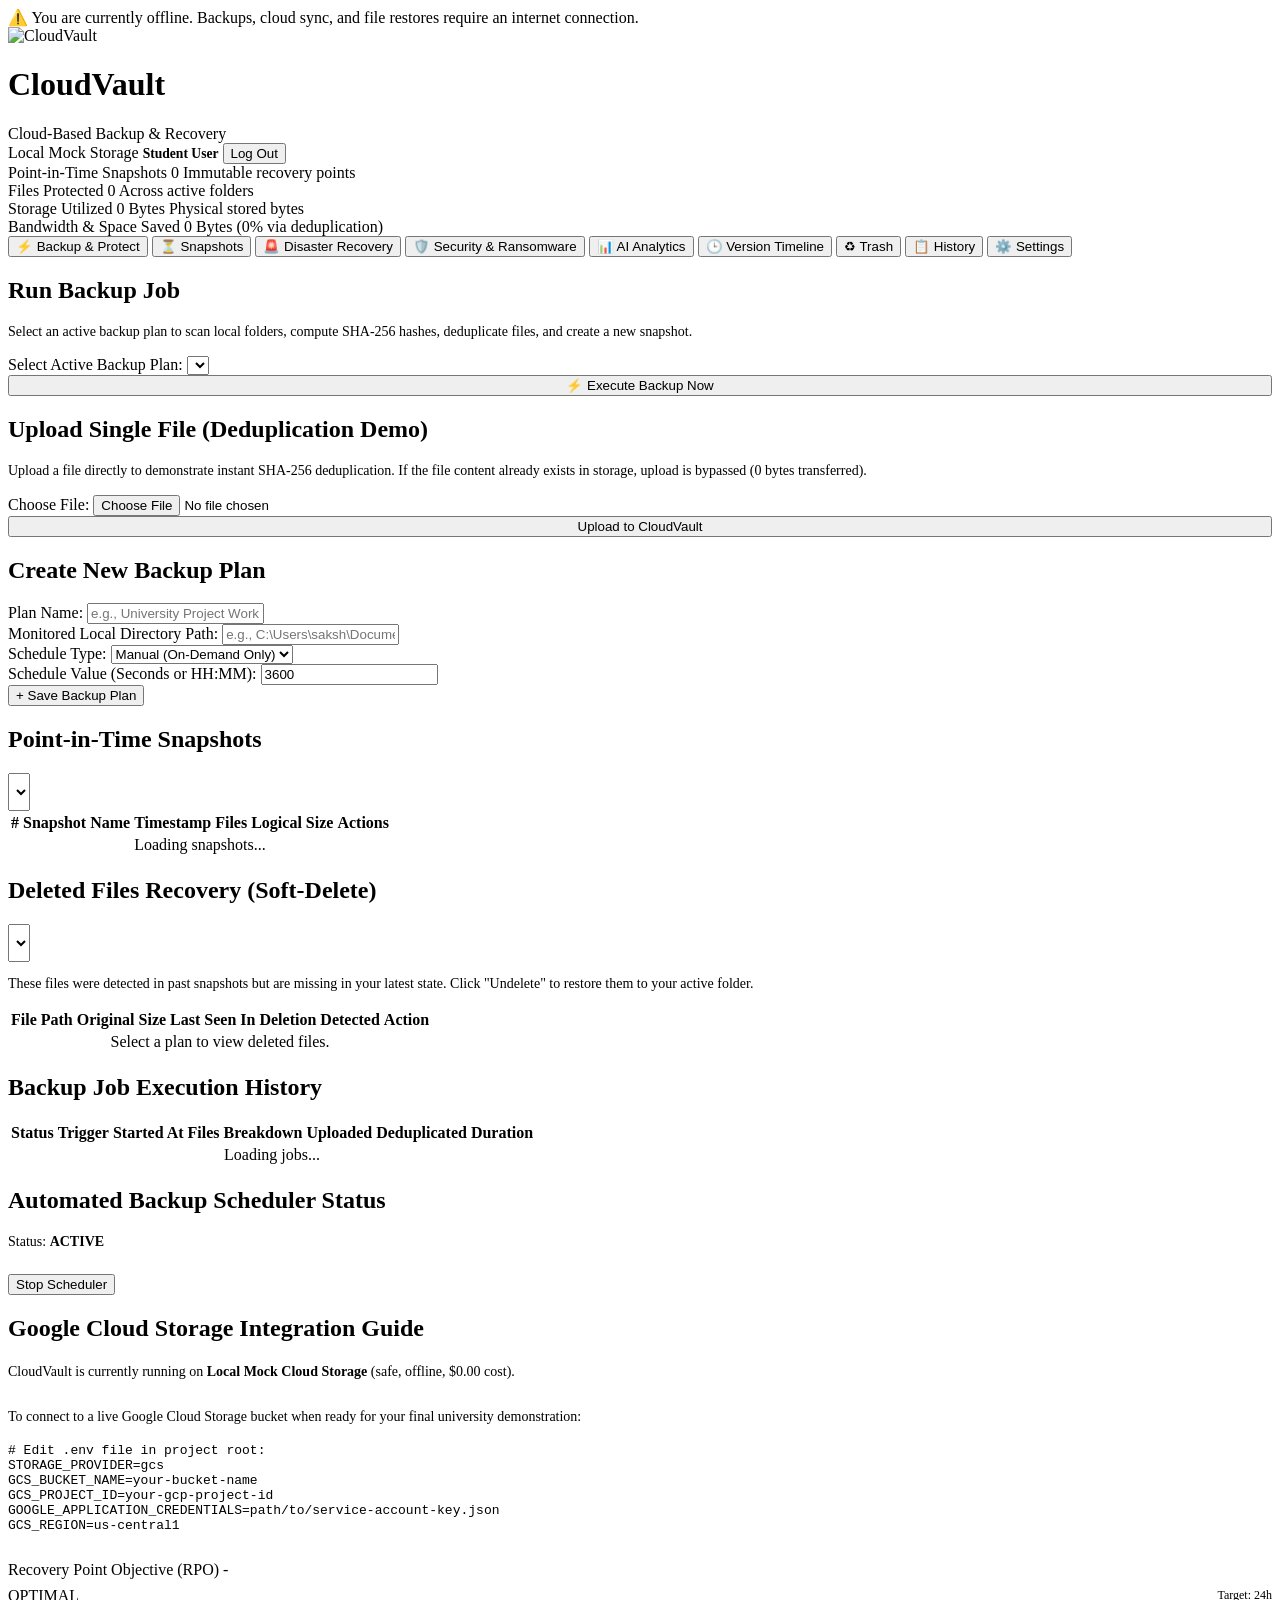
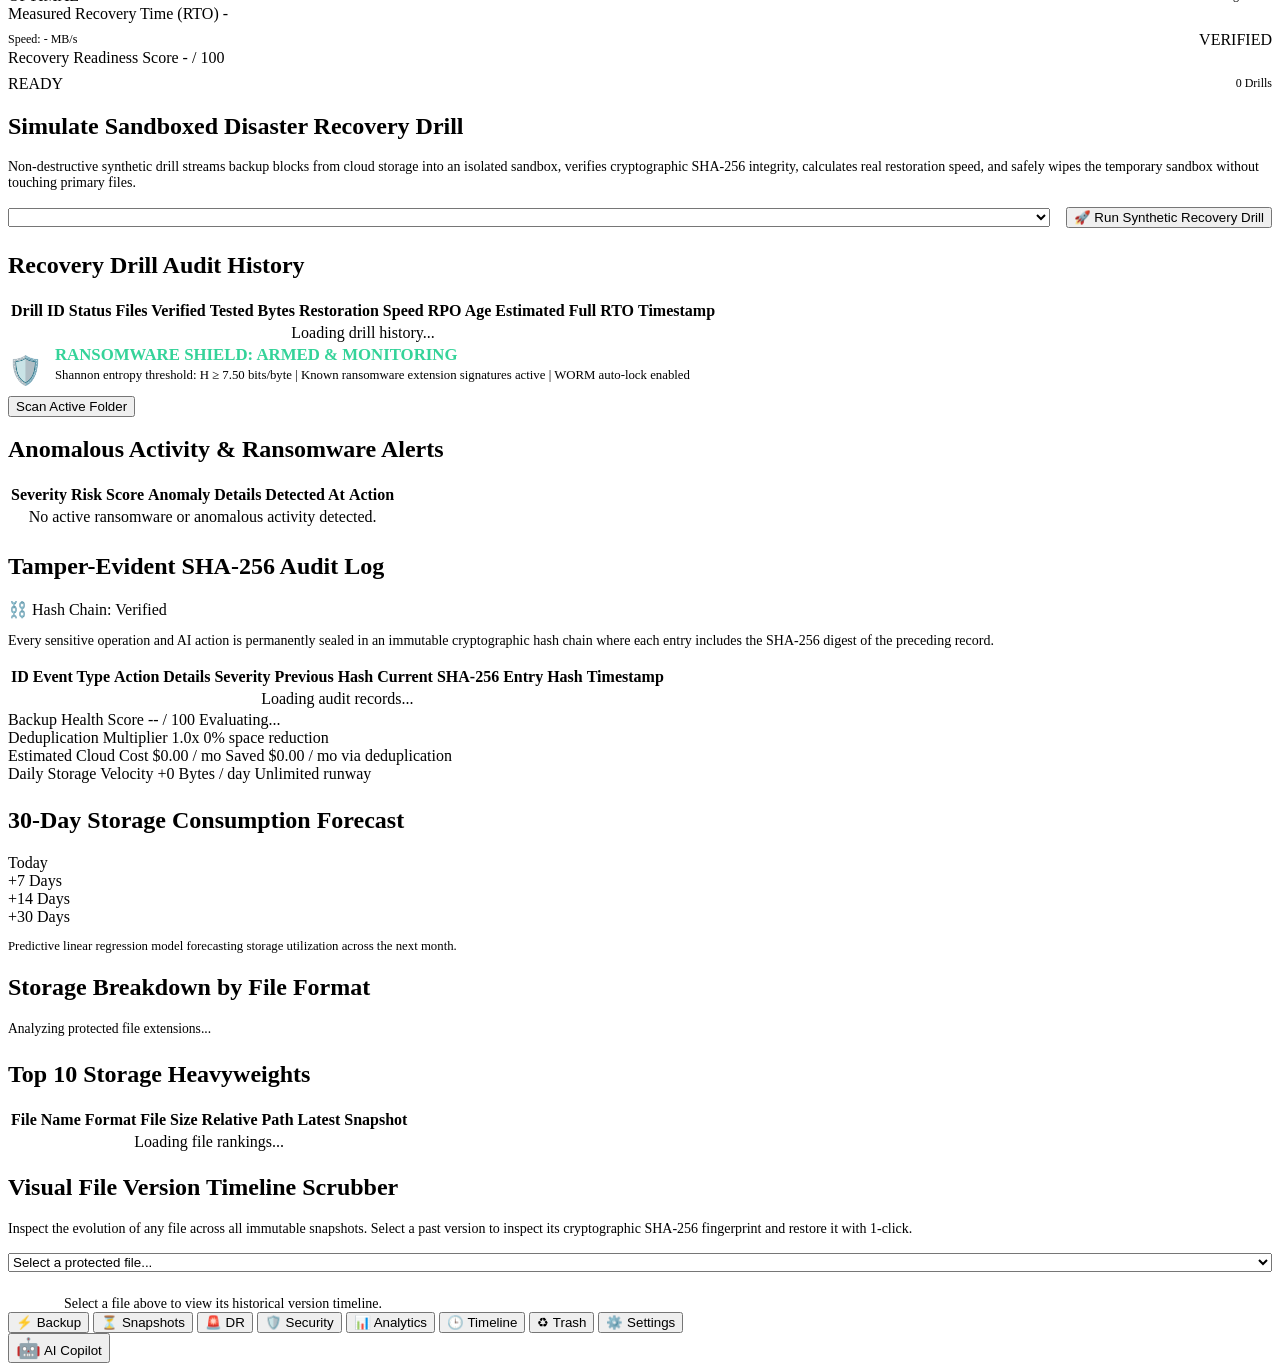
==== frontend/index.html @ 3bc844a5 "checkpoint: pre-v2 audit baseline" ====
<!DOCTYPE html>
<html lang="en">
<head>
    <meta charset="UTF-8">
    <meta name="viewport" content="width=device-width, initial-scale=1.0, maximum-scale=1.0, user-scalable=no">
    <title>CloudVault – Cloud-Based Backup & Recovery System</title>
    
    <!-- PWA & Mobile Meta Tags -->
    <link rel="manifest" href="/manifest.json">
    <meta name="theme-color" content="#0f172a">
    <meta name="apple-mobile-web-app-capable" content="yes">
    <meta name="apple-mobile-web-app-status-bar-style" content="black-translucent">
    <meta name="apple-mobile-web-app-title" content="CloudVault">
    <link rel="apple-touch-icon" href="/static/icons/icon-192.png">
    <link rel="icon" type="image/svg+xml" href="/static/icons/icon.svg">
    <link rel="icon" type="image/png" sizes="192x192" href="/static/icons/icon-192.png">

    <link rel="stylesheet" href="/static/css/styles.css">
</head>
<body>
    <!-- Offline Alert Banner -->
    <div id="offline-banner" class="offline-banner">
        ⚠️ You are currently offline. Backups, cloud sync, and file restores require an internet connection.
    </div>

    <!-- Header -->
    <header>
        <div class="logo-area">
            <img src="/static/icons/icon.svg" alt="CloudVault" class="logo-icon-img">
            <div class="logo-text">
                <h1>CloudVault</h1>
                <span>Cloud-Based Backup & Recovery</span>
            </div>
        </div>
        <div class="header-status">
            <button id="pwa-install-btn" class="btn btn-outline-accent btn-sm" style="display:none;" title="Install CloudVault as App">
                📲 Install App
            </button>
            <span id="provider-badge" class="badge badge-mock">Local Mock Storage</span>
            <span id="user-display" style="font-size:0.85rem;font-weight:600;">Student User</span>
            <button id="logout-btn" class="btn btn-secondary btn-sm">Log Out</button>
        </div>
    </header>

    <div class="container">
        <!-- Overview Stats Grid -->
        <div class="stats-grid">
            <div class="stat-card">
                <span class="stat-title">Point-in-Time Snapshots</span>
                <span id="stat-snapshots" class="stat-value">0</span>
                <span class="stat-subtitle">Immutable recovery points</span>
            </div>
            <div class="stat-card">
                <span class="stat-title">Files Protected</span>
                <span id="stat-files" class="stat-value">0</span>
                <span class="stat-subtitle">Across active folders</span>
            </div>
            <div class="stat-card">
                <span class="stat-title">Storage Utilized</span>
                <span id="stat-stored" class="stat-value">0 Bytes</span>
                <span class="stat-subtitle">Physical stored bytes</span>
            </div>
            <div class="stat-card">
                <span class="stat-title">Bandwidth & Space Saved</span>
                <span id="stat-saved" class="stat-value">0 Bytes</span>
                <span id="stat-savings-pct" class="stat-subtitle">(0% via deduplication)</span>
            </div>
        </div>

        <!-- Navigation Tabs (Desktop & Tablet) -->
        <div class="tabs-nav" style="overflow-x:auto;white-space:nowrap;">
            <button class="tab-btn active" data-tab="backup-tab">⚡ Backup & Protect</button>
            <button class="tab-btn" data-tab="snapshots-tab">⏳ Snapshots</button>
            <button class="tab-btn" data-tab="dr-tab">🚨 Disaster Recovery</button>
            <button class="tab-btn" data-tab="security-tab">🛡️ Security & Ransomware</button>
            <button class="tab-btn" data-tab="analytics-tab">📊 AI Analytics</button>
            <button class="tab-btn" data-tab="timeline-tab">🕒 Version Timeline</button>
            <button class="tab-btn" data-tab="trash-tab">♻ Trash</button>
            <button class="tab-btn" data-tab="jobs-tab">📋 History</button>
            <button class="tab-btn" data-tab="scheduler-tab">⚙️ Settings</button>
        </div>

        <!-- Tab 1: Backup & Protect -->
        <div id="backup-tab" class="tab-content active">
            <div class="grid-2col" style="margin-bottom:1.25rem;">
                <!-- Manual Directory Backup Card -->
                <div class="card">
                    <div class="card-header">
                        <h2 class="card-title">Run Backup Job</h2>
                    </div>
                    <p style="color:var(--text-secondary);font-size:0.875rem;margin-bottom:1rem;">
                        Select an active backup plan to scan local folders, compute SHA-256 hashes, deduplicate files, and create a new snapshot.
                    </p>
                    <div class="form-group">
                        <label for="active-plan-select">Select Active Backup Plan:</label>
                        <select id="active-plan-select"></select>
                    </div>
                    <button id="trigger-backup-btn" class="btn btn-primary" style="width:100%;">
                        ⚡ Execute Backup Now
                    </button>
                </div>

                <!-- Direct File Upload with Deduplication Card -->
                <div class="card">
                    <div class="card-header">
                        <h2 class="card-title">Upload Single File (Deduplication Demo)</h2>
                    </div>
                    <p style="color:var(--text-secondary);font-size:0.875rem;margin-bottom:1rem;">
                        Upload a file directly to demonstrate instant SHA-256 deduplication. If the file content already exists in storage, upload is bypassed (0 bytes transferred).
                    </p>
                    <form id="file-upload-form">
                        <div class="form-group">
                            <label for="file-upload-input">Choose File:</label>
                            <input type="file" id="file-upload-input" required>
                        </div>
                        <button type="submit" id="upload-file-btn" class="btn btn-success" style="width:100%;">
                            Upload to CloudVault
                        </button>
                    </form>
                </div>
            </div>

            <!-- Create New Plan Card -->
            <div class="card">
                <div class="card-header">
                    <h2 class="card-title">Create New Backup Plan</h2>
                </div>
                <form id="create-plan-form">
                    <div class="grid-2col">
                        <div class="form-group">
                            <label for="plan-name-input">Plan Name:</label>
                            <input type="text" id="plan-name-input" placeholder="e.g., University Project Work" required>
                        </div>
                        <div class="form-group">
                            <label for="plan-dir-input">Monitored Local Directory Path:</label>
                            <input type="text" id="plan-dir-input" placeholder="e.g., C:\Users\saksh\Documents\Project" required>
                        </div>
                        <div class="form-group">
                            <label for="plan-schedule-type">Schedule Type:</label>
                            <select id="plan-schedule-type">
                                <option value="manual">Manual (On-Demand Only)</option>
                                <option value="interval">Interval (Every N Seconds)</option>
                                <option value="daily">Daily (Fixed Time)</option>
                            </select>
                        </div>
                        <div class="form-group">
                            <label for="plan-schedule-expr">Schedule Value (Seconds or HH:MM):</label>
                            <input type="text" id="plan-schedule-expr" value="3600">
                        </div>
                    </div>
                    <button type="submit" class="btn btn-secondary">
                        + Save Backup Plan
                    </button>
                </form>
            </div>
        </div>

        <!-- Tab 2: Snapshot Time Machine -->
        <div id="snapshots-tab" class="tab-content">
            <div class="card">
                <div class="card-header">
                    <h2 class="card-title">Point-in-Time Snapshots</h2>
                    <div>
                        <select id="snapshot-plan-select" style="min-height:38px;width:auto;display:inline-block;"></select>
                    </div>
                </div>
                <div class="table-wrapper">
                    <table>
                        <thead>
                            <tr>
                                <th>#</th>
                                <th>Snapshot Name</th>
                                <th>Timestamp</th>
                                <th>Files</th>
                                <th>Logical Size</th>
                                <th>Actions</th>
                            </tr>
                        </thead>
                        <tbody id="snapshots-table-body">
                            <tr><td colspan="6" style="text-align:center;">Loading snapshots...</td></tr>
                        </tbody>
                    </table>
                </div>
            </div>
        </div>

        <!-- Tab 3: Deleted Files Recovery (Trash) -->
        <div id="trash-tab" class="tab-content">
            <div class="card">
                <div class="card-header">
                    <h2 class="card-title">Deleted Files Recovery (Soft-Delete)</h2>
                    <div>
                        <select id="trash-plan-select" style="min-height:38px;width:auto;display:inline-block;"></select>
                    </div>
                </div>
                <p style="color:var(--text-secondary);font-size:0.875rem;margin-bottom:1rem;">
                    These files were detected in past snapshots but are missing in your latest state. Click "Undelete" to restore them to your active folder.
                </p>
                <div class="table-wrapper">
                    <table>
                        <thead>
                            <tr>
                                <th>File Path</th>
                                <th>Original Size</th>
                                <th>Last Seen In</th>
                                <th>Deletion Detected</th>
                                <th>Action</th>
                            </tr>
                        </thead>
                        <tbody id="trash-table-body">
                            <tr><td colspan="5" style="text-align:center;">Select a plan to view deleted files.</td></tr>
                        </tbody>
                    </table>
                </div>
            </div>
        </div>

        <!-- Tab 4: Backup History & Jobs -->
        <div id="jobs-tab" class="tab-content">
            <div class="card">
                <div class="card-header">
                    <h2 class="card-title">Backup Job Execution History</h2>
                </div>
                <div class="table-wrapper">
                    <table>
                        <thead>
                            <tr>
                                <th>Status</th>
                                <th>Trigger</th>
                                <th>Started At</th>
                                <th>Files Breakdown</th>
                                <th>Uploaded</th>
                                <th>Deduplicated</th>
                                <th>Duration</th>
                            </tr>
                        </thead>
                        <tbody id="jobs-table-body">
                            <tr><td colspan="7" style="text-align:center;">Loading jobs...</td></tr>
                        </tbody>
                    </table>
                </div>
            </div>
        </div>

        <!-- Tab 5: Settings & Scheduler -->
        <div id="scheduler-tab" class="tab-content">
            <div class="card">
                <div class="card-header">
                    <h2 class="card-title">Automated Backup Scheduler Status</h2>
                </div>
                <p style="color:var(--text-secondary);font-size:0.875rem;margin-bottom:1.5rem;">
                    Status: <strong id="scheduler-status-text" style="color:var(--success);">ACTIVE</strong>
                </p>
                <button id="scheduler-toggle-btn" class="btn btn-danger">Stop Scheduler</button>
            </div>

            <div class="card">
                <div class="card-header">
                    <h2 class="card-title">Google Cloud Storage Integration Guide</h2>
                </div>
                <p style="color:var(--text-secondary);font-size:0.875rem;line-height:1.6;">
                    CloudVault is currently running on <strong>Local Mock Cloud Storage</strong> (safe, offline, $0.00 cost).
                    <br><br>
                    To connect to a live Google Cloud Storage bucket when ready for your final university demonstration:
                </p>
                <pre>
# Edit .env file in project root:
STORAGE_PROVIDER=gcs
GCS_BUCKET_NAME=your-bucket-name
GCS_PROJECT_ID=your-gcp-project-id
GOOGLE_APPLICATION_CREDENTIALS=path/to/service-account-key.json
GCS_REGION=us-central1
                </pre>
            </div>
        </div>

        <!-- Tab 6: Disaster Recovery Center -->
        <div id="dr-tab" class="tab-content">
            <div class="dr-metrics-grid">
                <div class="dr-metric-card" id="dr-rpo-card">
                    <span class="stat-title">Recovery Point Objective (RPO)</span>
                    <span id="dr-rpo-value" class="dr-metric-value">-</span>
                    <div style="display:flex;justify-content:space-between;align-items:center;margin-top:0.5rem;">
                        <span id="dr-rpo-badge" class="dr-metric-badge badge-optimal">OPTIMAL</span>
                        <span style="font-size:0.75rem;color:var(--text-secondary);">Target: 24h</span>
                    </div>
                </div>
                <div class="dr-metric-card" id="dr-rto-card">
                    <span class="stat-title">Measured Recovery Time (RTO)</span>
                    <span id="dr-rto-value" class="dr-metric-value">-</span>
                    <div style="display:flex;justify-content:space-between;align-items:center;margin-top:0.5rem;">
                        <span id="dr-rto-speed" style="font-size:0.75rem;color:var(--text-secondary);">Speed: - MB/s</span>
                        <span id="dr-rto-badge" class="dr-metric-badge badge-optimal">VERIFIED</span>
                    </div>
                </div>
                <div class="dr-metric-card" id="dr-readiness-card">
                    <span class="stat-title">Recovery Readiness Score</span>
                    <span id="dr-readiness-value" class="dr-metric-value">- / 100</span>
                    <div style="display:flex;justify-content:space-between;align-items:center;margin-top:0.5rem;">
                        <span id="dr-readiness-badge" class="dr-metric-badge badge-optimal">READY</span>
                        <span id="dr-drills-count" style="font-size:0.75rem;color:var(--text-secondary);">0 Drills</span>
                    </div>
                </div>
            </div>

            <!-- Drill Execution Panel -->
            <div class="card" style="margin-bottom:1.5rem;">
                <div class="card-header">
                    <h2 class="card-title">Simulate Sandboxed Disaster Recovery Drill</h2>
                </div>
                <p style="color:var(--text-secondary);font-size:0.875rem;margin-bottom:1rem;">
                    Non-destructive synthetic drill streams backup blocks from cloud storage into an isolated sandbox, verifies cryptographic SHA-256 integrity, calculates real restoration speed, and safely wipes the temporary sandbox without touching primary files.
                </p>
                <div style="display:flex;gap:1rem;flex-wrap:wrap;align-items:center;">
                    <select id="dr-snapshot-select" style="min-width:240px;flex:1;"></select>
                    <button id="trigger-dr-drill-btn" class="btn btn-primary">
                        🚀 Run Synthetic Recovery Drill
                    </button>
                </div>
                <div id="dr-drill-status" style="margin-top:1rem;display:none;padding:0.75rem;border-radius:8px;background:rgba(56,189,248,0.1);border:1px solid #38bdf8;font-size:0.85rem;"></div>
            </div>

            <!-- Historical Drills Table -->
            <div class="card">
                <div class="card-header">
                    <h2 class="card-title">Recovery Drill Audit History</h2>
                </div>
                <div class="table-wrapper">
                    <table>
                        <thead>
                            <tr>
                                <th>Drill ID</th>
                                <th>Status</th>
                                <th>Files Verified</th>
                                <th>Tested Bytes</th>
                                <th>Restoration Speed</th>
                                <th>RPO Age</th>
                                <th>Estimated Full RTO</th>
                                <th>Timestamp</th>
                            </tr>
                        </thead>
                        <tbody id="dr-history-table-body">
                            <tr><td colspan="8" style="text-align:center;">Loading drill history...</td></tr>
                        </tbody>
                    </table>
                </div>
            </div>
        </div>

        <!-- Tab 7: Security & Ransomware Shield -->
        <div id="security-tab" class="tab-content">
            <div class="threat-banner" id="threat-banner">
                <div style="display:flex;align-items:center;gap:0.75rem;">
                    <span style="font-size:1.75rem;" id="threat-icon">🛡️</span>
                    <div>
                        <strong id="threat-status-title" style="font-size:1.05rem;color:#34d399;">RANSOMWARE SHIELD: ARMED & MONITORING</strong>
                        <p style="font-size:0.8rem;color:var(--text-secondary);margin-top:0.15rem;">
                            Shannon entropy threshold: H &ge; 7.50 bits/byte | Known ransomware extension signatures active | WORM auto-lock enabled
                        </p>
                    </div>
                </div>
                <button id="run-entropy-scan-btn" class="btn btn-outline-accent btn-sm">Scan Active Folder</button>
            </div>

            <!-- Active Alerts Card -->
            <div class="card" style="margin-bottom:1.5rem;">
                <div class="card-header">
                    <h2 class="card-title">Anomalous Activity & Ransomware Alerts</h2>
                </div>
                <div class="table-wrapper">
                    <table>
                        <thead>
                            <tr>
                                <th>Severity</th>
                                <th>Risk Score</th>
                                <th>Anomaly Details</th>
                                <th>Detected At</th>
                                <th>Action</th>
                            </tr>
                        </thead>
                        <tbody id="security-alerts-table-body">
                            <tr><td colspan="5" style="text-align:center;">No active ransomware or anomalous activity detected.</td></tr>
                        </tbody>
                    </table>
                </div>
            </div>

            <!-- Cryptographic Audit Log Explorer -->
            <div class="card">
                <div class="card-header">
                    <h2 class="card-title">Tamper-Evident SHA-256 Audit Log</h2>
                    <span class="badge badge-passed" id="audit-chain-badge">⛓️ Hash Chain: Verified</span>
                </div>
                <p style="color:var(--text-secondary);font-size:0.875rem;margin-bottom:1rem;">
                    Every sensitive operation and AI action is permanently sealed in an immutable cryptographic hash chain where each entry includes the SHA-256 digest of the preceding record.
                </p>
                <div class="table-wrapper">
                    <table>
                        <thead>
                            <tr>
                                <th>ID</th>
                                <th>Event Type</th>
                                <th>Action Details</th>
                                <th>Severity</th>
                                <th>Previous Hash</th>
                                <th>Current SHA-256 Entry Hash</th>
                                <th>Timestamp</th>
                            </tr>
                        </thead>
                        <tbody id="audit-logs-table-body">
                            <tr><td colspan="7" style="text-align:center;">Loading audit records...</td></tr>
                        </tbody>
                    </table>
                </div>
            </div>
        </div>

        <!-- Tab 8: Predictive AI Analytics -->
        <div id="analytics-tab" class="tab-content">
            <div class="stats-grid" style="margin-bottom:1.5rem;">
                <div class="stat-card">
                    <span class="stat-title">Backup Health Score</span>
                    <span id="ai-health-score" class="stat-value">-- / 100</span>
                    <span id="ai-health-rating" class="stat-subtitle">Evaluating...</span>
                </div>
                <div class="stat-card">
                    <span class="stat-title">Deduplication Multiplier</span>
                    <span id="ai-dedup-multiplier" class="stat-value">1.0x</span>
                    <span id="ai-dedup-pct" class="stat-subtitle">0% space reduction</span>
                </div>
                <div class="stat-card">
                    <span class="stat-title">Estimated Cloud Cost</span>
                    <span id="ai-cloud-cost" class="stat-value">$0.00 / mo</span>
                    <span id="ai-cost-saved" class="stat-subtitle">Saved $0.00 / mo via deduplication</span>
                </div>
                <div class="stat-card">
                    <span class="stat-title">Daily Storage Velocity</span>
                    <span id="ai-growth-rate" class="stat-value">+0 Bytes / day</span>
                    <span id="ai-days-to-quota" class="stat-subtitle">Unlimited runway</span>
                </div>
            </div>

            <div class="grid-2col" style="margin-bottom:1.5rem;">
                <!-- Storage Growth Forecast -->
                <div class="card">
                    <div class="card-header">
                        <h2 class="card-title">30-Day Storage Consumption Forecast</h2>
                    </div>
                    <div class="forecast-bars" id="forecast-bars-container">
                        <div class="forecast-bar-item">
                            <div class="forecast-bar" id="bar-day-0" style="height:20%;"></div>
                            <span class="forecast-bar-label">Today</span>
                        </div>
                        <div class="forecast-bar-item">
                            <div class="forecast-bar" id="bar-day-7" style="height:35%;"></div>
                            <span class="forecast-bar-label">+7 Days</span>
                        </div>
                        <div class="forecast-bar-item">
                            <div class="forecast-bar" id="bar-day-14" style="height:50%;"></div>
                            <span class="forecast-bar-label">+14 Days</span>
                        </div>
                        <div class="forecast-bar-item">
                            <div class="forecast-bar" id="bar-day-30" style="height:70%;"></div>
                            <span class="forecast-bar-label">+30 Days</span>
                        </div>
                    </div>
                    <p style="font-size:0.8rem;color:var(--text-secondary);" id="forecast-summary-text">
                        Predictive linear regression model forecasting storage utilization across the next month.
                    </p>
                </div>

                <!-- Storage By File Type -->
                <div class="card">
                    <div class="card-header">
                        <h2 class="card-title">Storage Breakdown by File Format</h2>
                    </div>
                    <div id="file-types-breakdown-container" style="display:flex;flex-direction:column;gap:0.75rem;margin-top:0.5rem;">
                        <span style="font-size:0.85rem;color:var(--text-secondary);">Analyzing protected file extensions...</span>
                    </div>
                </div>
            </div>

            <!-- Top Largest Files -->
            <div class="card">
                <div class="card-header">
                    <h2 class="card-title">Top 10 Storage Heavyweights</h2>
                </div>
                <div class="table-wrapper">
                    <table>
                        <thead>
                            <tr>
                                <th>File Name</th>
                                <th>Format</th>
                                <th>File Size</th>
                                <th>Relative Path</th>
                                <th>Latest Snapshot</th>
                            </tr>
                        </thead>
                        <tbody id="large-files-table-body">
                            <tr><td colspan="5" style="text-align:center;">Loading file rankings...</td></tr>
                        </tbody>
                    </table>
                </div>
            </div>
        </div>

        <!-- Tab 9: Visual File Version Timeline -->
        <div id="timeline-tab" class="tab-content">
            <div class="card" style="margin-bottom:1.5rem;">
                <div class="card-header">
                    <h2 class="card-title">Visual File Version Timeline Scrubber</h2>
                </div>
                <p style="color:var(--text-secondary);font-size:0.875rem;margin-bottom:1rem;">
                    Inspect the evolution of any file across all immutable snapshots. Select a past version to inspect its cryptographic SHA-256 fingerprint and restore it with 1-click.
                </p>
                <div style="display:flex;gap:1rem;flex-wrap:wrap;align-items:center;">
                    <select id="timeline-file-select" style="min-width:280px;flex:1;">
                        <option value="">Select a protected file...</option>
                    </select>
                </div>
            </div>

            <div id="timeline-nodes-container" class="timeline-container">
                <div class="timeline-line"></div>
                <div id="timeline-empty-message" style="padding-left:3.5rem;color:var(--text-secondary);font-size:0.875rem;">
                    Select a file above to view its historical version timeline.
                </div>
            </div>
        </div>
    </div>

    <!-- Mobile Bottom Navigation Bar (Phone Screens) -->
    <nav class="mobile-bottom-nav" style="overflow-x:auto;">
        <button class="mobile-nav-item active" data-tab="backup-tab">
            <span class="nav-icon">⚡</span>
            <span>Backup</span>
        </button>
        <button class="mobile-nav-item" data-tab="snapshots-tab">
            <span class="nav-icon">⏳</span>
            <span>Snapshots</span>
        </button>
        <button class="mobile-nav-item" data-tab="dr-tab">
            <span class="nav-icon">🚨</span>
            <span>DR</span>
        </button>
        <button class="mobile-nav-item" data-tab="security-tab">
            <span class="nav-icon">🛡️</span>
            <span>Security</span>
        </button>
        <button class="mobile-nav-item" data-tab="analytics-tab">
            <span class="nav-icon">📊</span>
            <span>Analytics</span>
        </button>
        <button class="mobile-nav-item" data-tab="timeline-tab">
            <span class="nav-icon">🕒</span>
            <span>Timeline</span>
        </button>
        <button class="mobile-nav-item" data-tab="trash-tab">
            <span class="nav-icon">♻</span>
            <span>Trash</span>
        </button>
        <button class="mobile-nav-item" data-tab="scheduler-tab">
            <span class="nav-icon">⚙️</span>
            <span>Settings</span>
        </button>
    </nav>

    <!-- Auth Modal -->
    <div id="auth-modal" class="modal-overlay" style="display:none;">
        <div class="modal-content">
            <h2 id="auth-form-title" style="margin-bottom:1.25rem;">Log In to CloudVault</h2>
            <form id="auth-form">
                <div id="name-input-group" class="form-group" style="display:none;">
                    <label for="auth-name">Full Name:</label>
                    <input type="text" id="auth-name" placeholder="Student Name">
                </div>
                <div class="form-group">
                    <label for="auth-email">Email Address:</label>
                    <input type="email" id="auth-email" placeholder="student@university.edu" required>
                </div>
                <div class="form-group">
                    <label for="auth-password">Password:</label>
                    <input type="password" id="auth-password" placeholder="••••••••" required>
                </div>
                <button type="submit" id="auth-submit-btn" class="btn btn-primary" style="width:100%;margin-top:0.5rem;">
                    Log In
                </button>
            </form>
            <p style="text-align:center;margin-top:1rem;font-size:0.85rem;">
                <a href="#" id="auth-toggle-link" style="color:var(--accent);text-decoration:none;">
                    Need an account? Register
                </a>
            </p>
        </div>
    </div>

    <!-- Snapshot Files Modal -->
    <div id="tree-modal" class="modal-overlay" style="display:none;">
        <div class="modal-content" style="max-width:800px;max-height:85vh;overflow-y:auto;">
            <div class="card-header">
                <h2 id="tree-modal-title" class="card-title">Snapshot Files</h2>
                <button class="btn btn-secondary btn-sm" onclick="document.getElementById('tree-modal').style.display='none'">✕ Close</button>
            </div>
            <div class="table-wrapper">
                <table>
                    <thead>
                        <tr>
                            <th>Path</th>
                            <th>Size</th>
                            <th>SHA-256</th>
                            <th>Modified</th>
                            <th>Action</th>
                        </tr>
                    </thead>
                    <tbody id="snapshot-tree-body"></tbody>
                </table>
            </div>
        </div>
    </div>

    <!-- Restore Destination Modal -->
    <div id="restore-modal" class="modal-overlay" style="display:none;">
        <div class="modal-content">
            <div class="card-header">
                <h2 id="restore-modal-title" class="card-title">Restore File / Snapshot</h2>
                <button class="btn btn-secondary btn-sm" onclick="document.getElementById('restore-modal').style.display='none'">✕</button>
            </div>
            <div class="form-group">
                <label for="restore-dest-input">Restore Destination Directory:</label>
                <input type="text" id="restore-dest-input" placeholder="e.g., C:\Users\saksh\Desktop\Restored_Files" required>
            </div>
            <div class="form-group">
                <label for="restore-conflict-strategy">Conflict Resolution Strategy:</label>
                <select id="restore-conflict-strategy">
                    <option value="overwrite">Overwrite existing file</option>
                    <option value="rename">Rename if file exists (keep both)</option>
                    <option value="skip">Skip if file exists</option>
                </select>
            </div>
            <button id="confirm-restore-btn" class="btn btn-success" style="width:100%;margin-top:0.5rem;">
                Confirm Restore
            </button>
        </div>
    </div>

    <!-- Floating AI Assistant Button -->
    <button id="ai-chat-toggle-btn" class="ai-fab" title="Open CloudVault AI Assistant">
        <span style="font-size:1.25rem;">🤖</span>
        <span>AI Copilot</span>
    </button>

    <!-- Expandable AI Assistant Drawer -->
    <div id="ai-chat-drawer" class="ai-drawer" style="display:none;">
        <div class="ai-drawer-header">
            <div class="ai-drawer-title">
                <span style="font-size:1.35rem;">🤖</span>
                <div>
                    <h3>CloudVault AI Copilot</h3>
                    <span class="ai-badge-status">● Verified Assistant</span>
                </div>
            </div>
            <button id="ai-drawer-close-btn" class="btn-icon" title="Close AI Assistant">✕</button>
        </div>
        
        <div class="ai-suggestions-row">
            <button class="ai-pill" data-prompt="How many files are currently protected?">🛡️ Protected files?</button>
            <button class="ai-pill" data-prompt="Show my last five backups.">⏳ Recent backups</button>
            <button class="ai-pill" data-prompt="How much storage have I saved?">💾 Storage saved?</button>
            <button class="ai-pill" data-prompt="Is my backup system healthy?">🟢 System health?</button>
            <button class="ai-pill" data-prompt="Which files have not been backed up recently?">🔍 Unprotected files?</button>
            <button class="ai-pill" data-prompt="Explain my latest security alert.">🚨 Security alerts?</button>
            <button class="ai-pill" data-prompt="Run an on-demand backup now.">⚡ Run backup</button>
            <button class="ai-pill" data-prompt="Lock snapshot with WORM immutable retention.">🔒 Lock snapshot</button>
        </div>

        <div id="ai-messages-container" class="ai-messages-container">
            <div class="ai-message assistant">
                <div class="ai-msg-avatar">🤖</div>
                <div class="ai-msg-bubble">
                    <p>👋 Hello! I am your <strong>CloudVault AI Copilot</strong>.</p>
                    <p style="margin-top:0.35rem;">I provide natural language insights into your backups, storage deduplication, and system health, with cryptographic human-in-the-loop authorization for sensitive actions. What would you like to know?</p>
                </div>
            </div>
        </div>

        <form id="ai-chat-form" class="ai-chat-input-bar">
            <input type="text" id="ai-chat-input" placeholder="Ask about backups, health, storage savings..." autocomplete="off">
            <button type="submit" id="ai-chat-send-btn" class="btn btn-primary btn-sm">Ask</button>
        </form>
    </div>

    <!-- Toast Container -->
    <div id="toast-container"></div>

    <script src="/static/js/api.js"></script>
    <script src="/static/js/app.js"></script>
</body>
</html>
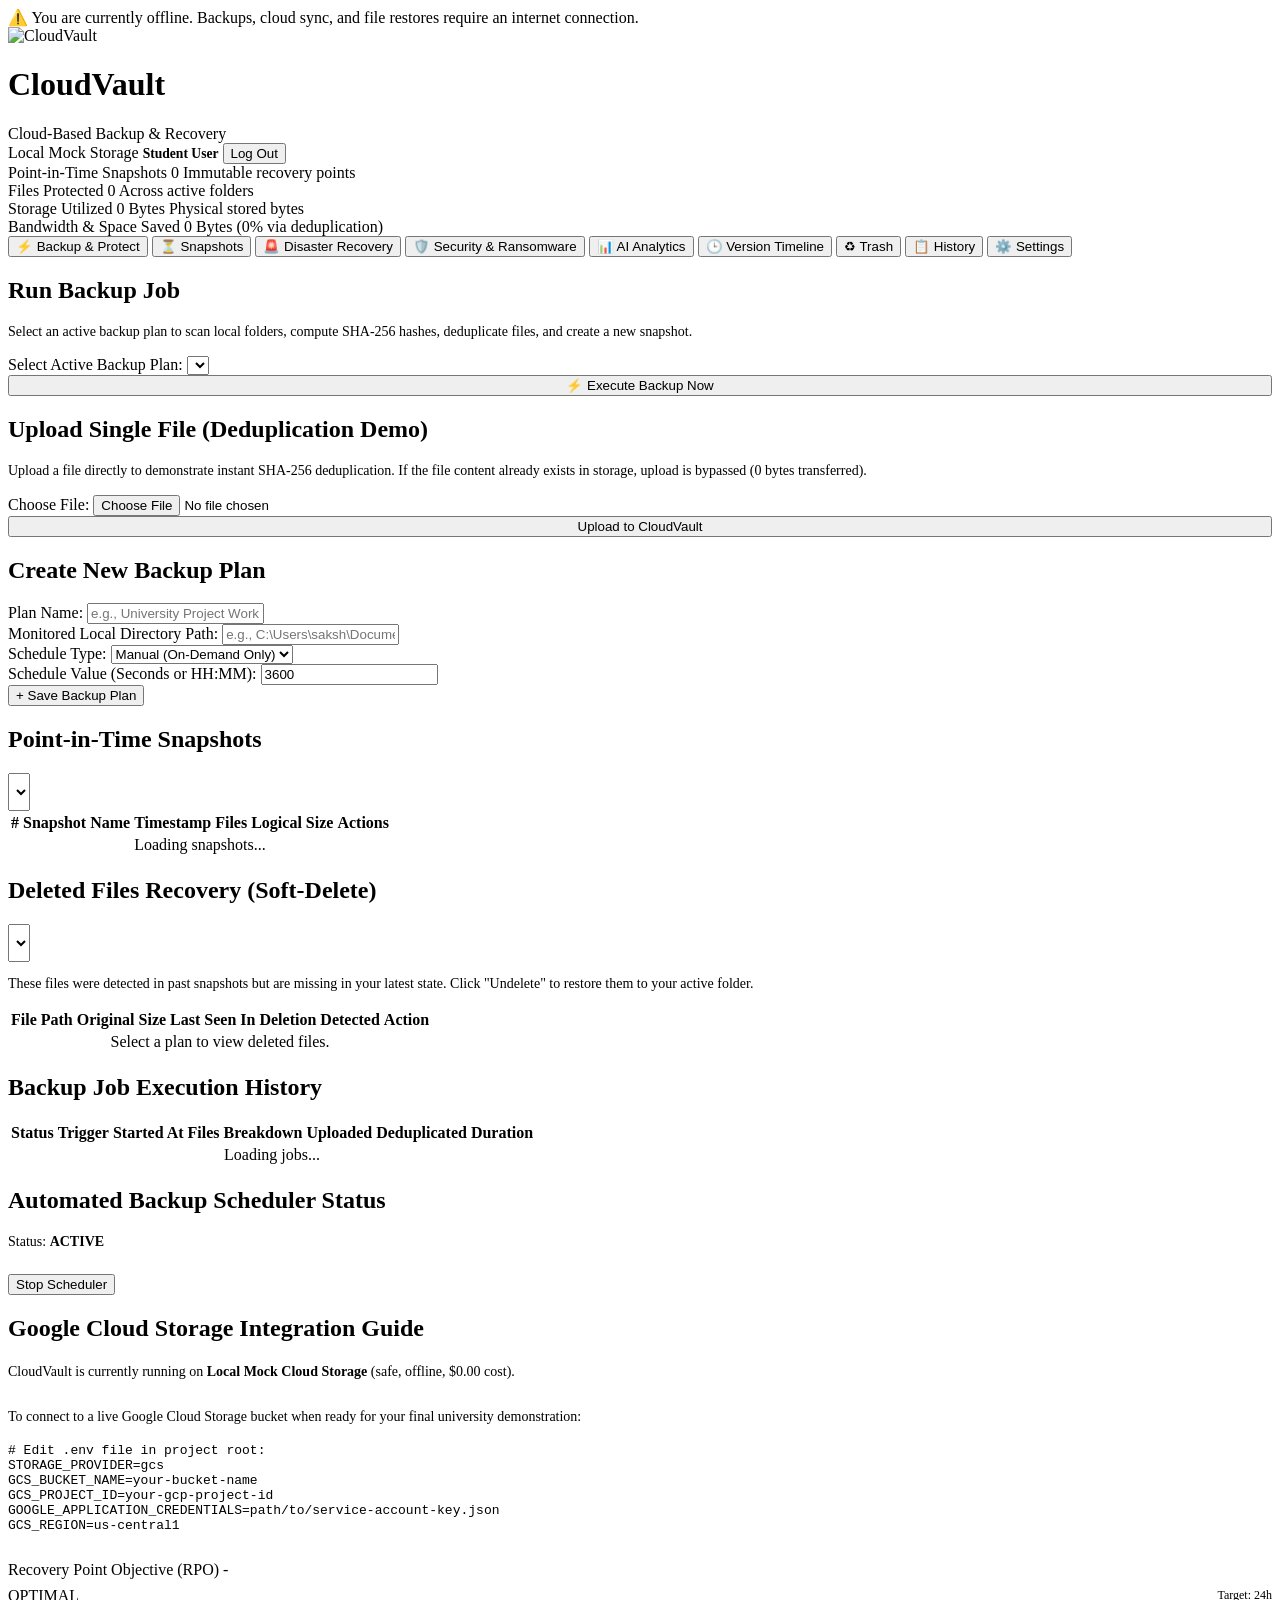
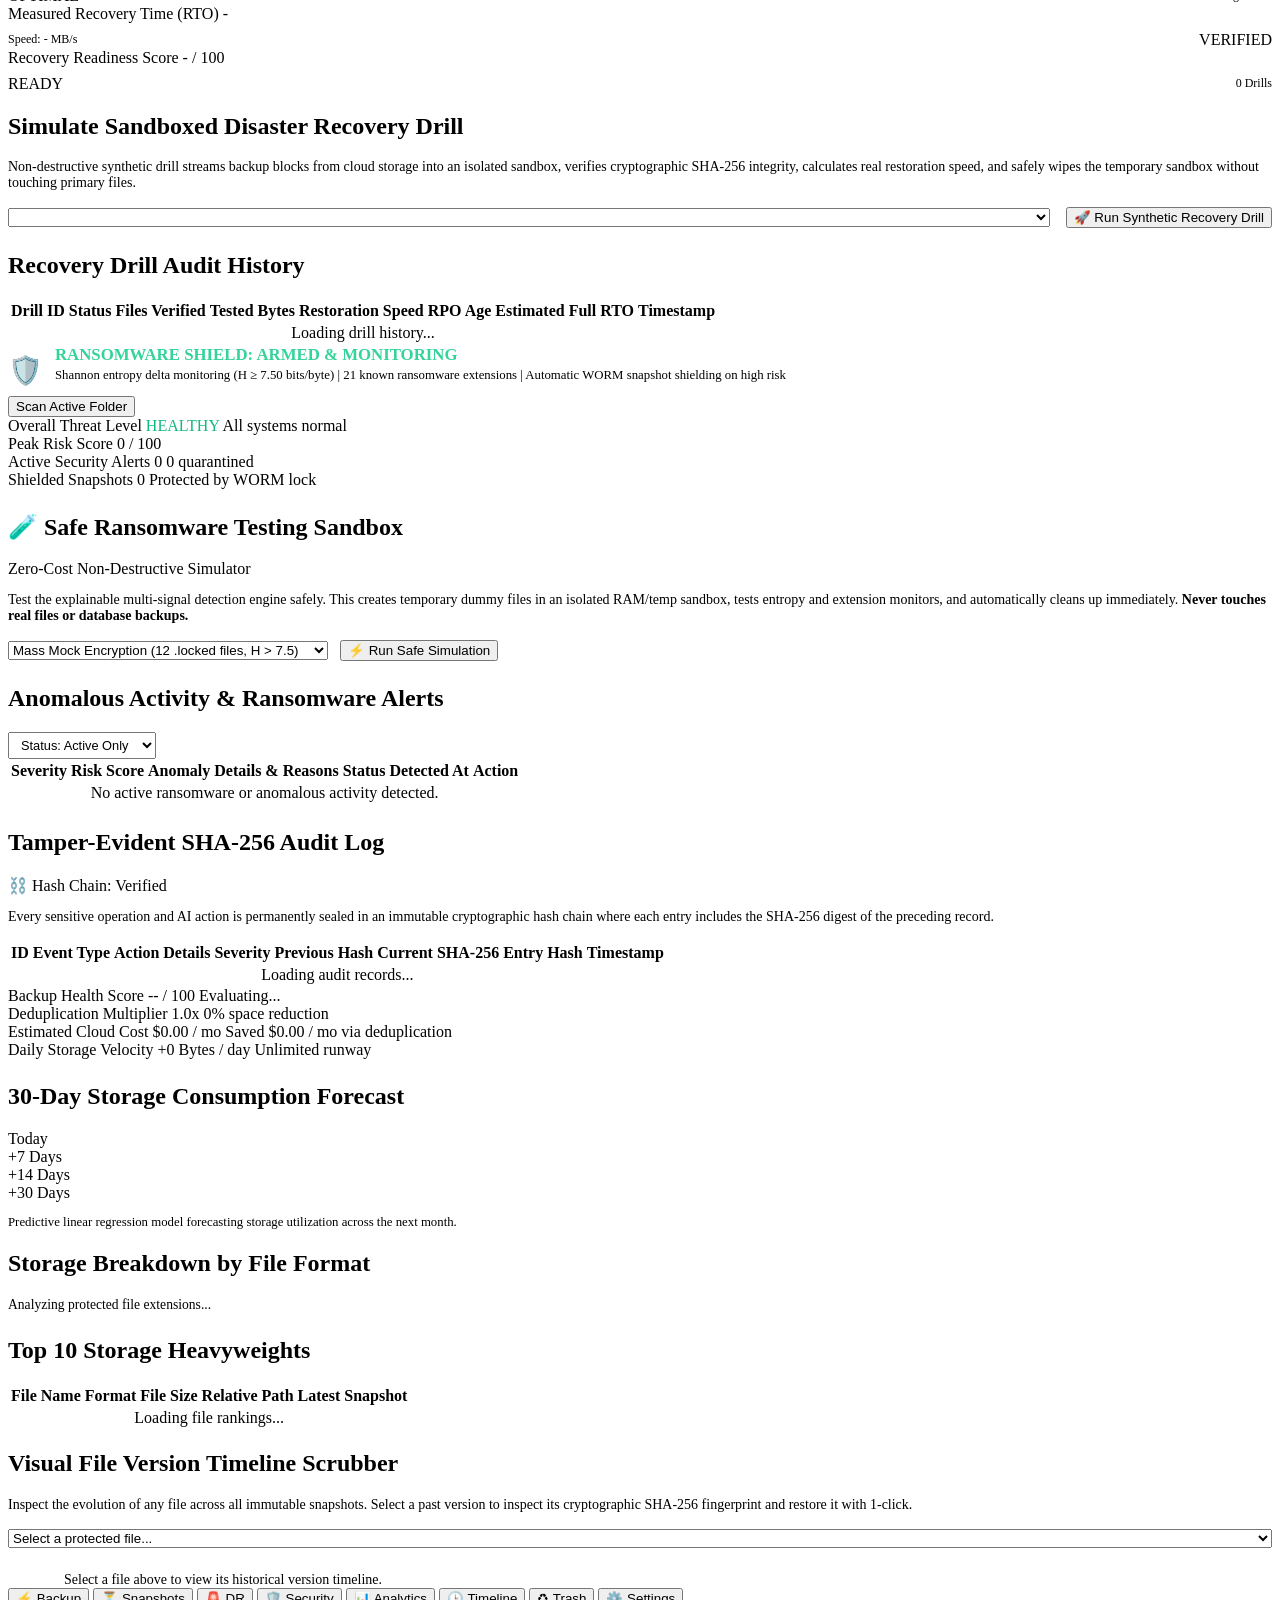
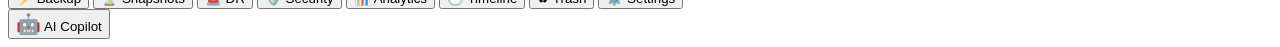
==== commit 9fe53afb: "feat(security): complete Phase 2 multi-signal ransomware detection, security center UI, and safe sim" ====
--- a/frontend/index.html
+++ b/frontend/index.html
@@ -355,17 +355,73 @@
                     <div>
                         <strong id="threat-status-title" style="font-size:1.05rem;color:#34d399;">RANSOMWARE SHIELD: ARMED & MONITORING</strong>
                         <p style="font-size:0.8rem;color:var(--text-secondary);margin-top:0.15rem;">
-                            Shannon entropy threshold: H &ge; 7.50 bits/byte | Known ransomware extension signatures active | WORM auto-lock enabled
+                            Shannon entropy delta monitoring (H &ge; 7.50 bits/byte) | 21 known ransomware extensions | Automatic WORM snapshot shielding on high risk
                         </p>
                     </div>
                 </div>
                 <button id="run-entropy-scan-btn" class="btn btn-outline-accent btn-sm">Scan Active Folder</button>
+            </div>
+
+            <!-- Security Posture Overview Stats -->
+            <div class="stats-grid" style="margin-bottom:1.5rem;">
+                <div class="stat-card">
+                    <span class="stat-title">Overall Threat Level</span>
+                    <span id="sec-stat-threat-level" class="stat-value" style="color:#10b981;">HEALTHY</span>
+                    <span id="sec-stat-threat-sub" class="stat-subtitle">All systems normal</span>
+                </div>
+                <div class="stat-card">
+                    <span class="stat-title">Peak Risk Score</span>
+                    <span id="sec-stat-risk-score" class="stat-value">0 / 100</span>
+                    <div class="risk-meter-container">
+                        <div id="sec-risk-meter-fill" class="risk-meter-fill normal" style="width:0%;"></div>
+                    </div>
+                </div>
+                <div class="stat-card">
+                    <span class="stat-title">Active Security Alerts</span>
+                    <span id="sec-stat-active-alerts" class="stat-value">0</span>
+                    <span id="sec-stat-quarantined" class="stat-subtitle">0 quarantined</span>
+                </div>
+                <div class="stat-card">
+                    <span class="stat-title">Shielded Snapshots</span>
+                    <span id="sec-stat-shielded-snaps" class="stat-value">0</span>
+                    <span class="stat-subtitle">Protected by WORM lock</span>
+                </div>
+            </div>
+
+            <!-- Safe Simulated Ransomware Testing Sandbox Panel -->
+            <div class="card" style="margin-bottom:1.5rem;">
+                <div class="card-header">
+                    <h2 class="card-title">🧪 Safe Ransomware Testing Sandbox</h2>
+                    <span class="badge badge-mock">Zero-Cost Non-Destructive Simulator</span>
+                </div>
+                <p style="color:var(--text-secondary);font-size:0.875rem;margin-bottom:1rem;">
+                    Test the explainable multi-signal detection engine safely. This creates temporary dummy files in an isolated RAM/temp sandbox, tests entropy and extension monitors, and automatically cleans up immediately. <strong>Never touches real files or database backups.</strong>
+                </p>
+                <div style="display:flex;flex-wrap:wrap;gap:0.75rem;align-items:center;">
+                    <select id="sim-scenario-select" style="max-width:320px;">
+                        <option value="mass_encryption">Mass Mock Encryption (12 .locked files, H > 7.5)</option>
+                        <option value="suspicious_extension">Suspicious Extension (8 .crypto files)</option>
+                        <option value="high_entropy_archive">High-Entropy Archive (6 .zip files — Zero False Positive Test)</option>
+                    </select>
+                    <button id="run-sim-attack-btn" class="btn btn-warning btn-sm">
+                        ⚡ Run Safe Simulation
+                    </button>
+                    <span id="sim-status-feedback" style="font-size:0.85rem;color:var(--text-secondary);"></span>
+                </div>
             </div>
 
             <!-- Active Alerts Card -->
             <div class="card" style="margin-bottom:1.5rem;">
                 <div class="card-header">
                     <h2 class="card-title">Anomalous Activity & Ransomware Alerts</h2>
+                    <div style="display:flex;gap:0.5rem;align-items:center;">
+                        <select id="security-alerts-filter" style="font-size:0.8rem;padding:0.25rem 0.5rem;">
+                            <option value="ACTIVE">Status: Active Only</option>
+                            <option value="ALL">Status: All (History)</option>
+                            <option value="DISMISSED">Status: Dismissed</option>
+                            <option value="RESOLVED">Status: Resolved</option>
+                        </select>
+                    </div>
                 </div>
                 <div class="table-wrapper">
                     <table>
@@ -373,13 +429,14 @@
                             <tr>
                                 <th>Severity</th>
                                 <th>Risk Score</th>
-                                <th>Anomaly Details</th>
+                                <th>Anomaly Details & Reasons</th>
+                                <th>Status</th>
                                 <th>Detected At</th>
                                 <th>Action</th>
                             </tr>
                         </thead>
                         <tbody id="security-alerts-table-body">
-                            <tr><td colspan="5" style="text-align:center;">No active ransomware or anomalous activity detected.</td></tr>
+                            <tr><td colspan="6" style="text-align:center;">No active ransomware or anomalous activity detected.</td></tr>
                         </tbody>
                     </table>
                 </div>
@@ -665,11 +722,13 @@
         <div class="ai-suggestions-row">
             <button class="ai-pill" data-prompt="How many files are currently protected?">🛡️ Protected files?</button>
             <button class="ai-pill" data-prompt="Show my last five backups.">⏳ Recent backups</button>
+            <button class="ai-pill" data-prompt="Restore a file.">📥 Restore a file</button>
             <button class="ai-pill" data-prompt="How much storage have I saved?">💾 Storage saved?</button>
             <button class="ai-pill" data-prompt="Is my backup system healthy?">🟢 System health?</button>
             <button class="ai-pill" data-prompt="Which files have not been backed up recently?">🔍 Unprotected files?</button>
             <button class="ai-pill" data-prompt="Explain my latest security alert.">🚨 Security alerts?</button>
             <button class="ai-pill" data-prompt="Run an on-demand backup now.">⚡ Run backup</button>
+            <button class="ai-pill" data-prompt="Verify my latest snapshot integrity.">🔍 Verify snapshot</button>
             <button class="ai-pill" data-prompt="Lock snapshot with WORM immutable retention.">🔒 Lock snapshot</button>
         </div>
 
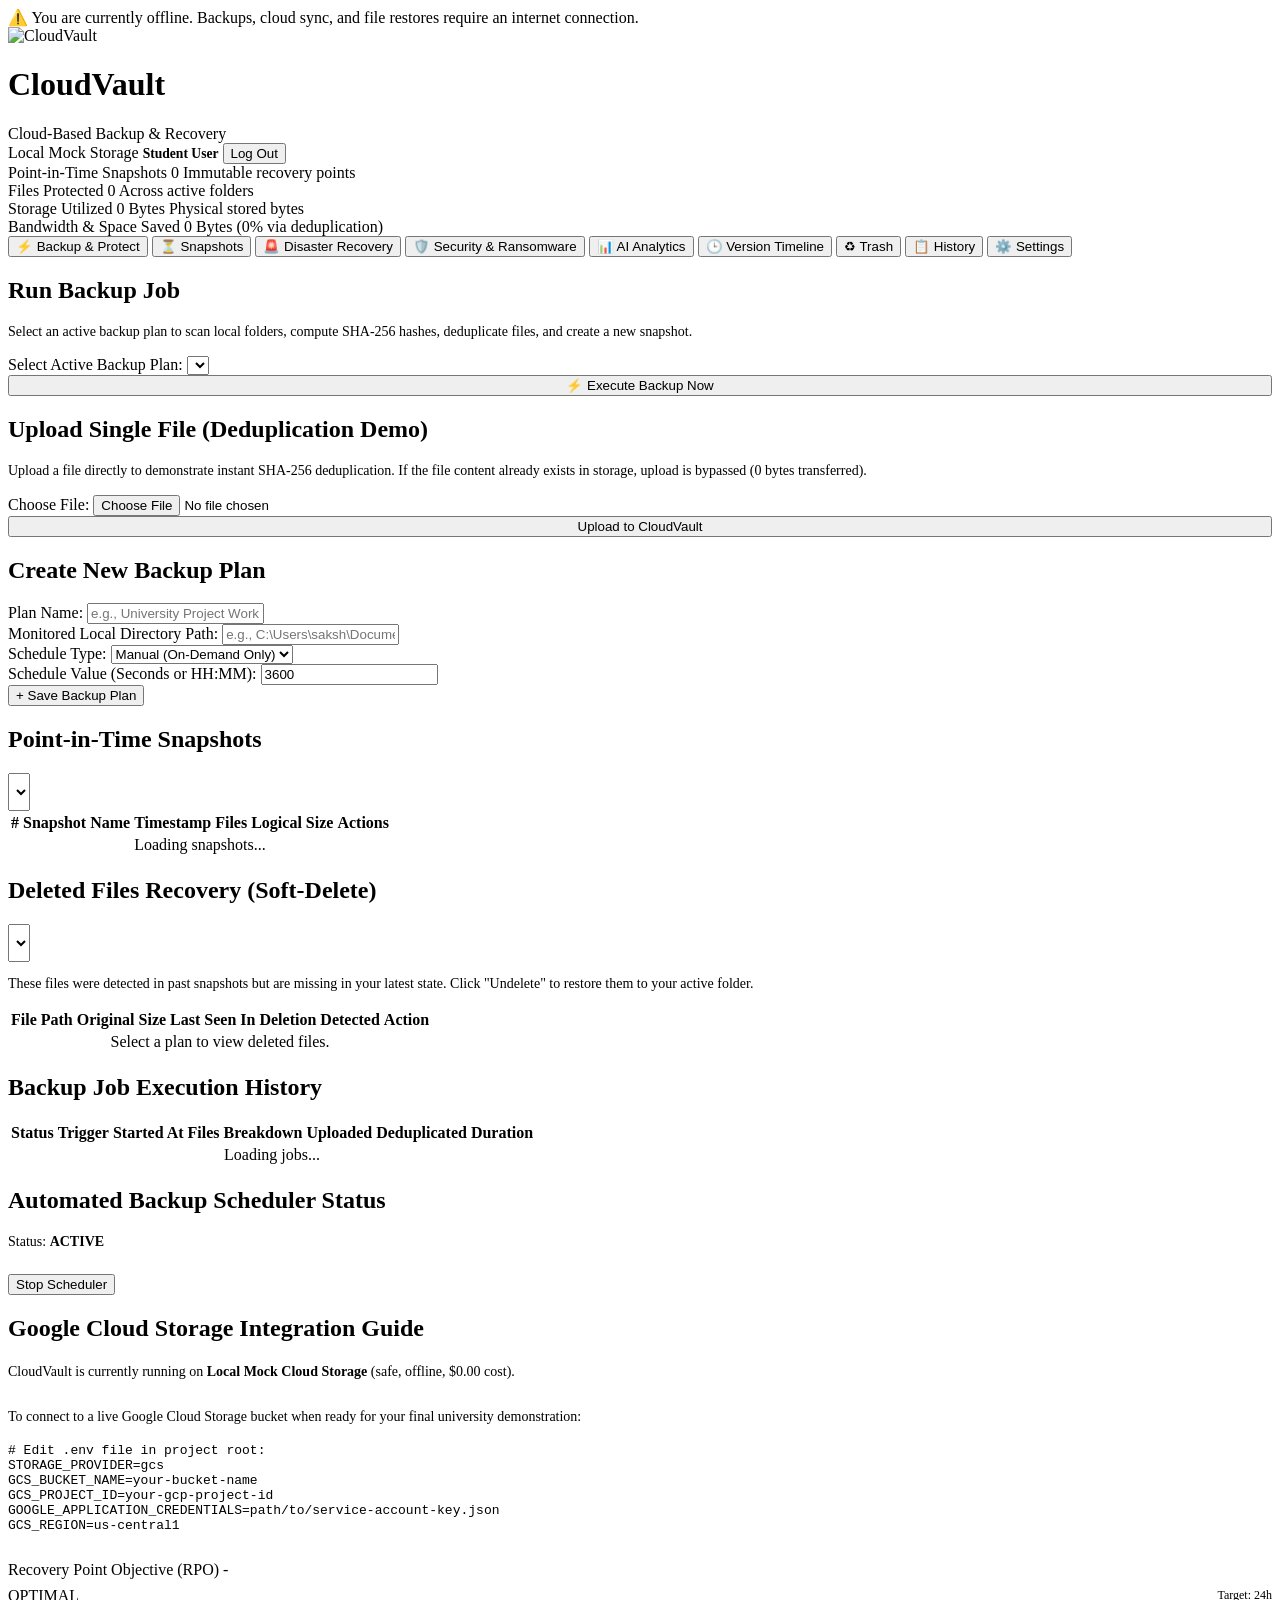
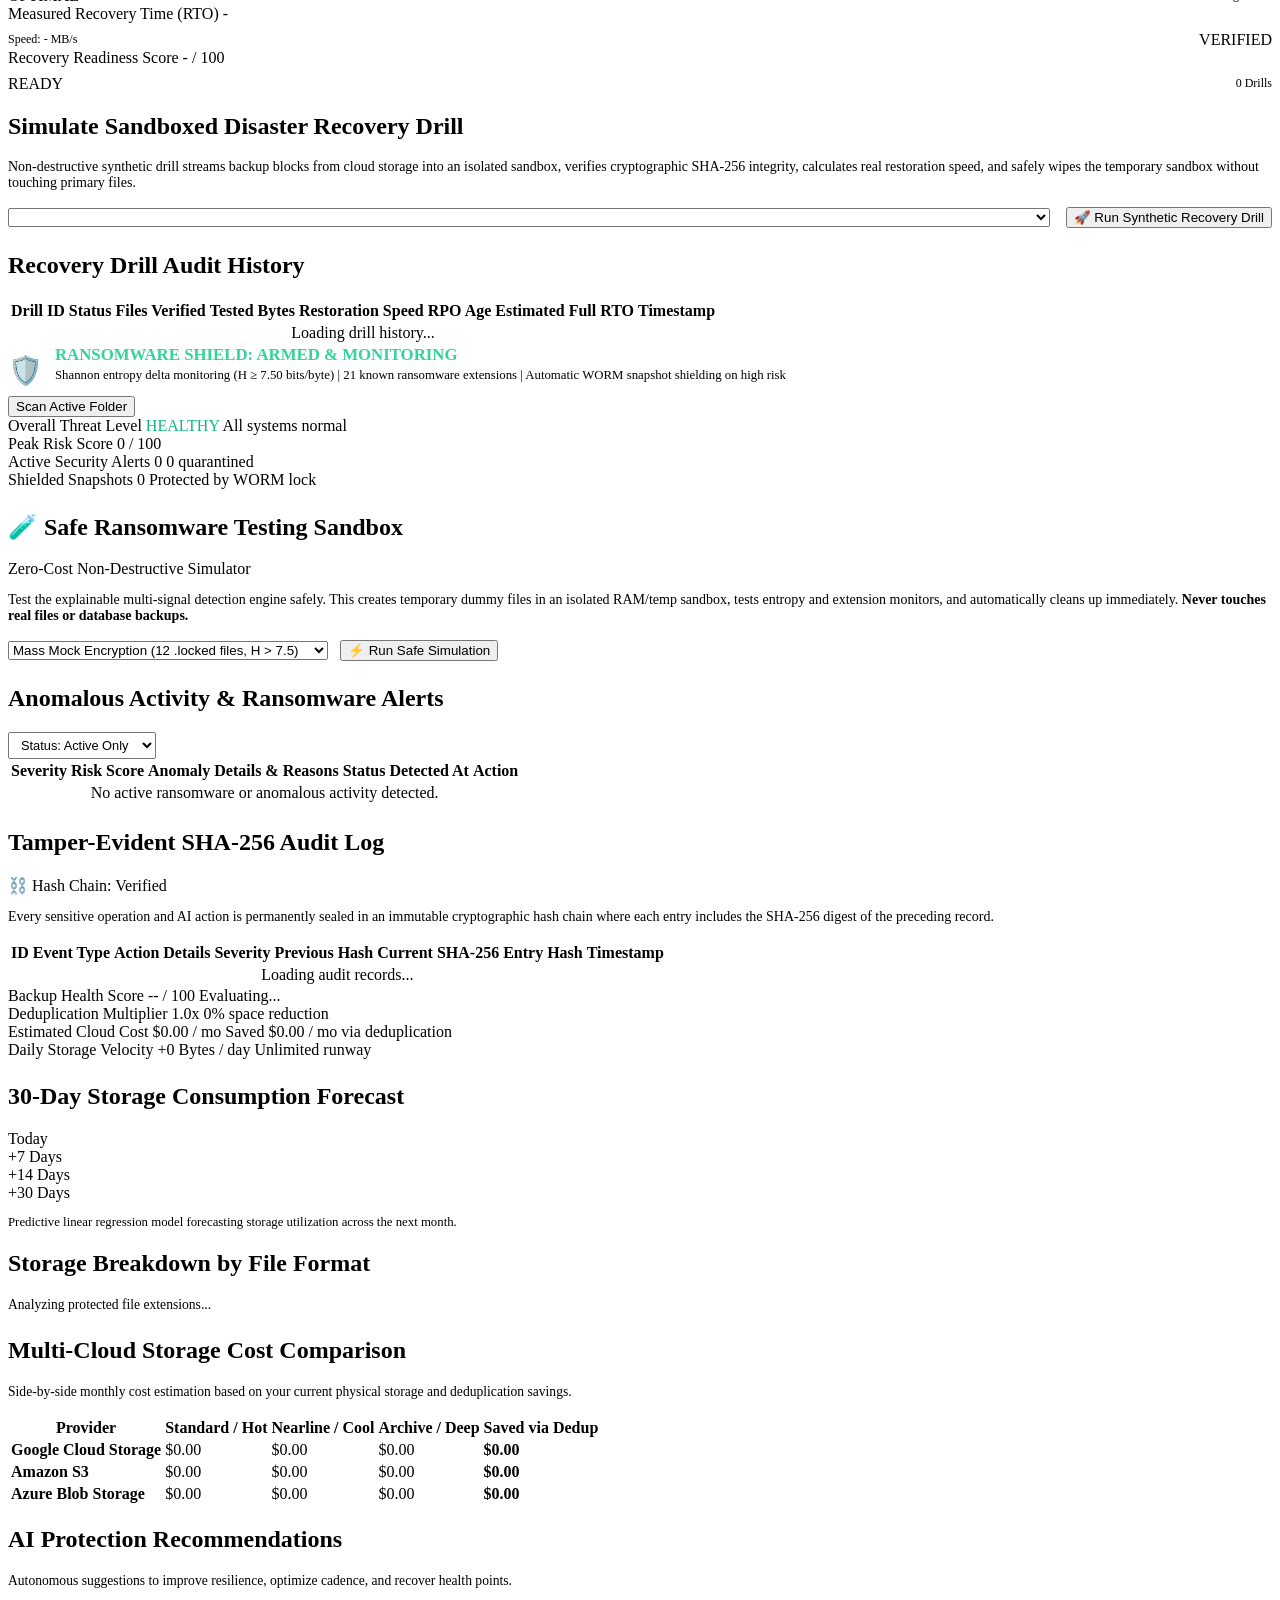
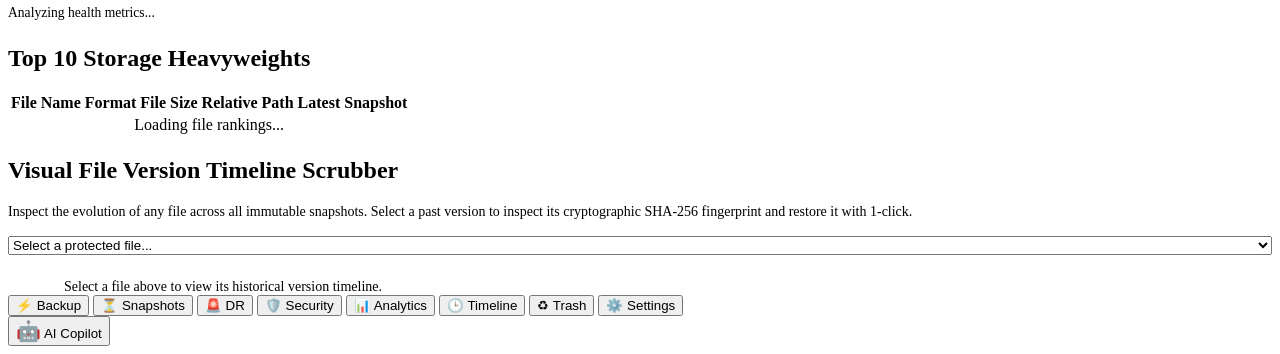
==== commit 90c29364: "feat(analytics): enhance predictive analytics with multi-cloud cost models, failure trends, and opti" ====
--- a/frontend/index.html
+++ b/frontend/index.html
@@ -534,6 +534,66 @@
                     <div id="file-types-breakdown-container" style="display:flex;flex-direction:column;gap:0.75rem;margin-top:0.5rem;">
                         <span style="font-size:0.85rem;color:var(--text-secondary);">Analyzing protected file extensions...</span>
                     </div>
+                </div>
+            </div>
+
+            <!-- Multi-Cloud Pricing Comparison & Optimization Recommendations -->
+            <div class="grid-2col" style="margin-bottom:1.5rem;">
+                <div class="card">
+                    <div class="card-header">
+                        <h2 class="card-title">Multi-Cloud Storage Cost Comparison</h2>
+                    </div>
+                    <p style="font-size:0.85rem;color:var(--text-secondary);margin-bottom:1rem;">
+                        Side-by-side monthly cost estimation based on your current physical storage and deduplication savings.
+                    </p>
+                    <div class="table-wrapper">
+                        <table>
+                            <thead>
+                                <tr>
+                                    <th>Provider</th>
+                                    <th>Standard / Hot</th>
+                                    <th>Nearline / Cool</th>
+                                    <th>Archive / Deep</th>
+                                    <th>Saved via Dedup</th>
+                                </tr>
+                            </thead>
+                            <tbody id="cloud-cost-table-body">
+                                <tr>
+                                    <td><strong>Google Cloud Storage</strong></td>
+                                    <td id="cost-gcs-std">$0.00</td>
+                                    <td id="cost-gcs-near">$0.00</td>
+                                    <td id="cost-gcs-arch">$0.00</td>
+                                    <td style="color:var(--success);font-weight:600;" id="cost-gcs-saved">$0.00</td>
+                                </tr>
+                                <tr>
+                                    <td><strong>Amazon S3</strong></td>
+                                    <td id="cost-aws-std">$0.00</td>
+                                    <td id="cost-aws-ia">$0.00</td>
+                                    <td id="cost-aws-arch">$0.00</td>
+                                    <td style="color:var(--success);font-weight:600;" id="cost-aws-saved">$0.00</td>
+                                </tr>
+                                <tr>
+                                    <td><strong>Azure Blob Storage</strong></td>
+                                    <td id="cost-az-hot">$0.00</td>
+                                    <td id="cost-az-cool">$0.00</td>
+                                    <td id="cost-az-arch">$0.00</td>
+                                    <td style="color:var(--success);font-weight:600;" id="cost-az-saved">$0.00</td>
+                                </tr>
+                            </tbody>
+                        </table>
+                    </div>
+                </div>
+
+                <div class="card">
+                    <div class="card-header">
+                        <h2 class="card-title">AI Protection Recommendations</h2>
+                    </div>
+                    <p style="font-size:0.85rem;color:var(--text-secondary);margin-bottom:1rem;">
+                        Autonomous suggestions to improve resilience, optimize cadence, and recover health points.
+                    </p>
+                    <ul id="analytics-recommendations-list" style="list-style:none;padding:0;display:flex;flex-direction:column;gap:0.6rem;font-size:0.85rem;">
+                        <li style="color:var(--text-secondary);">Analyzing health metrics...</li>
+                    </ul>
                 </div>
             </div>
 
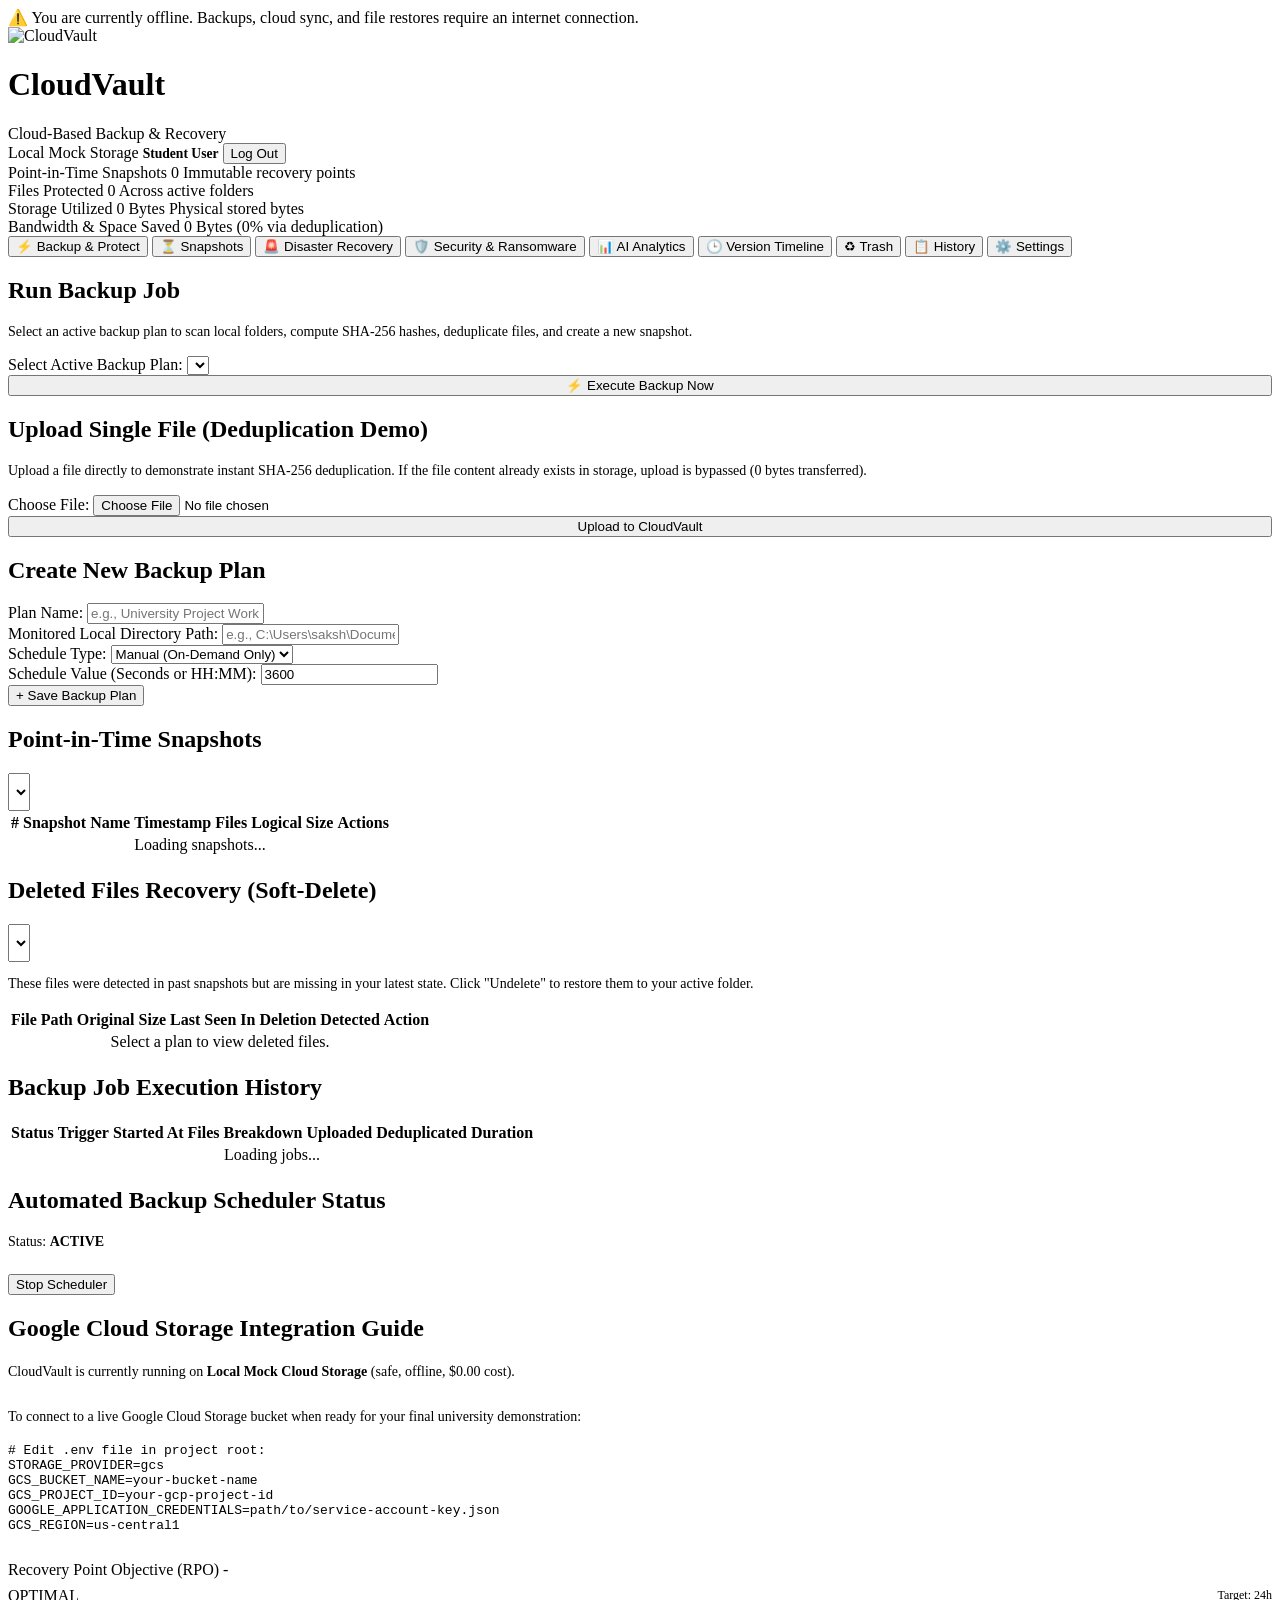
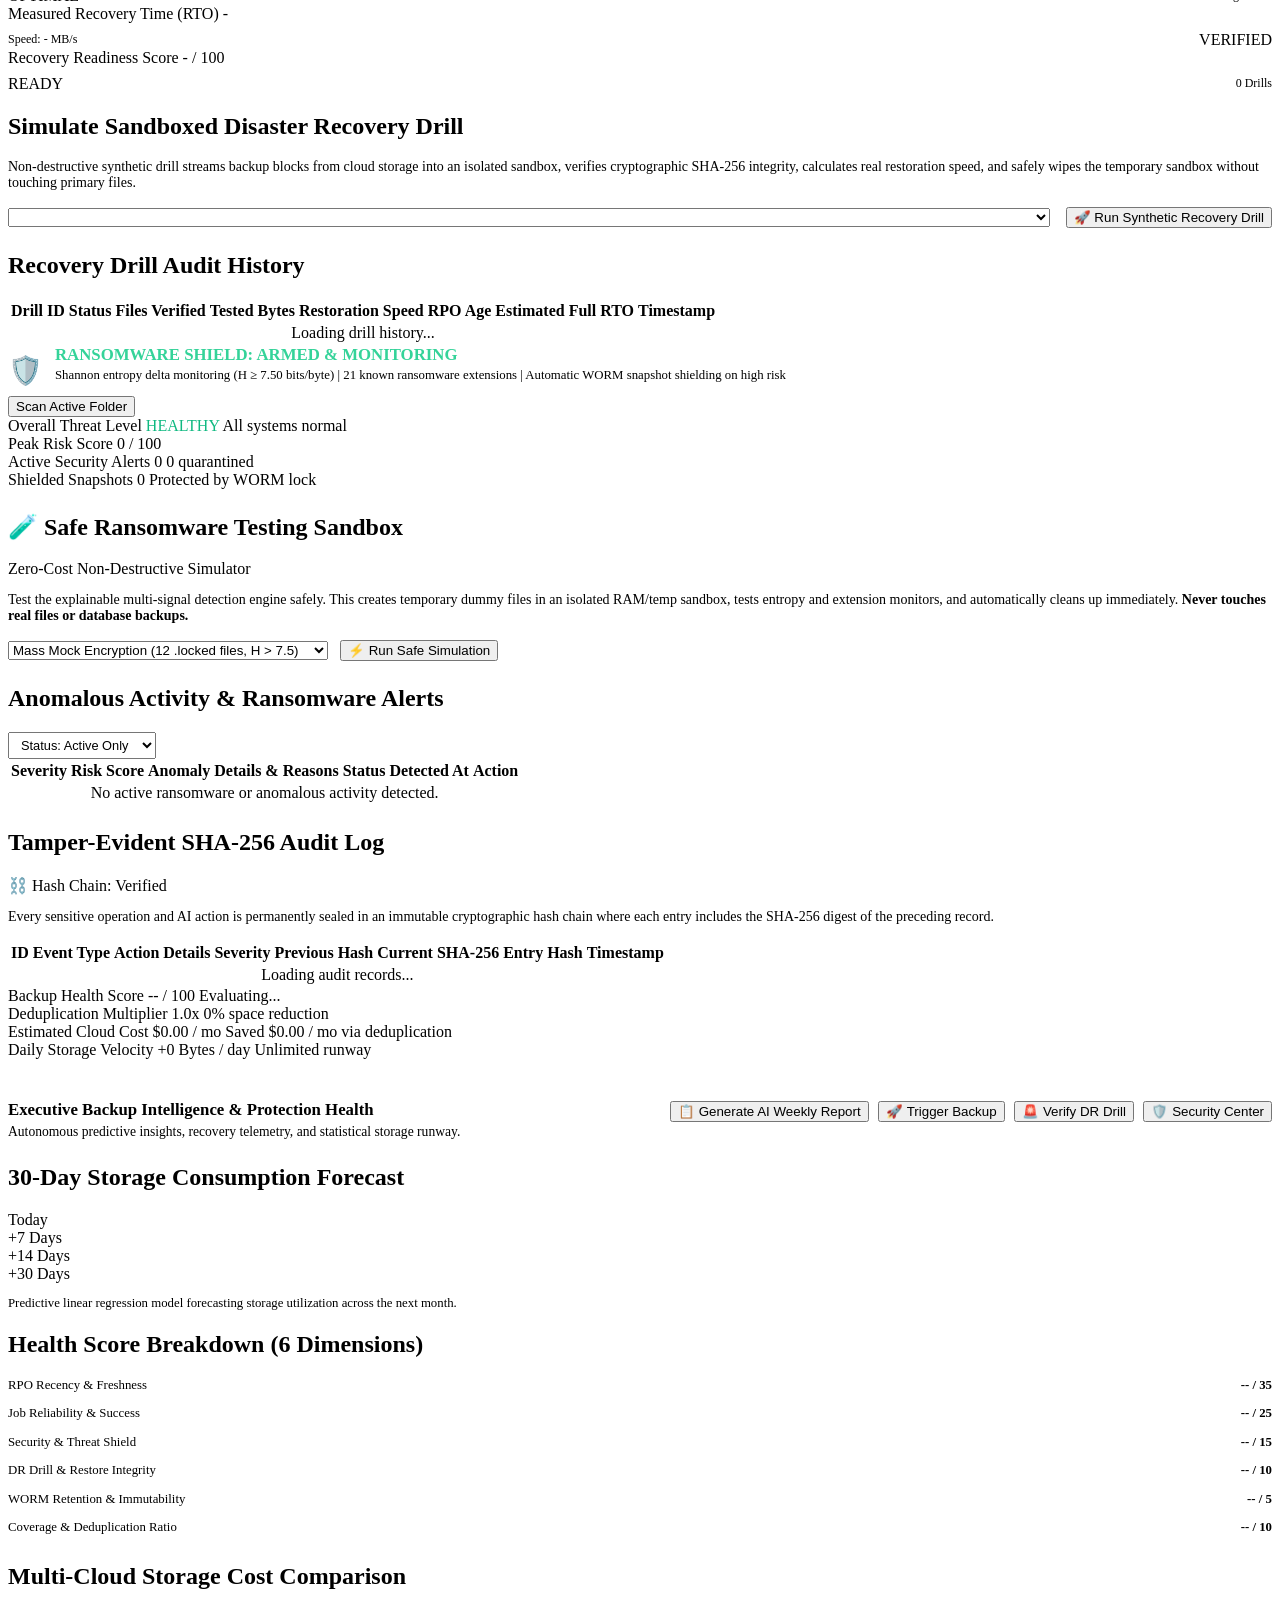
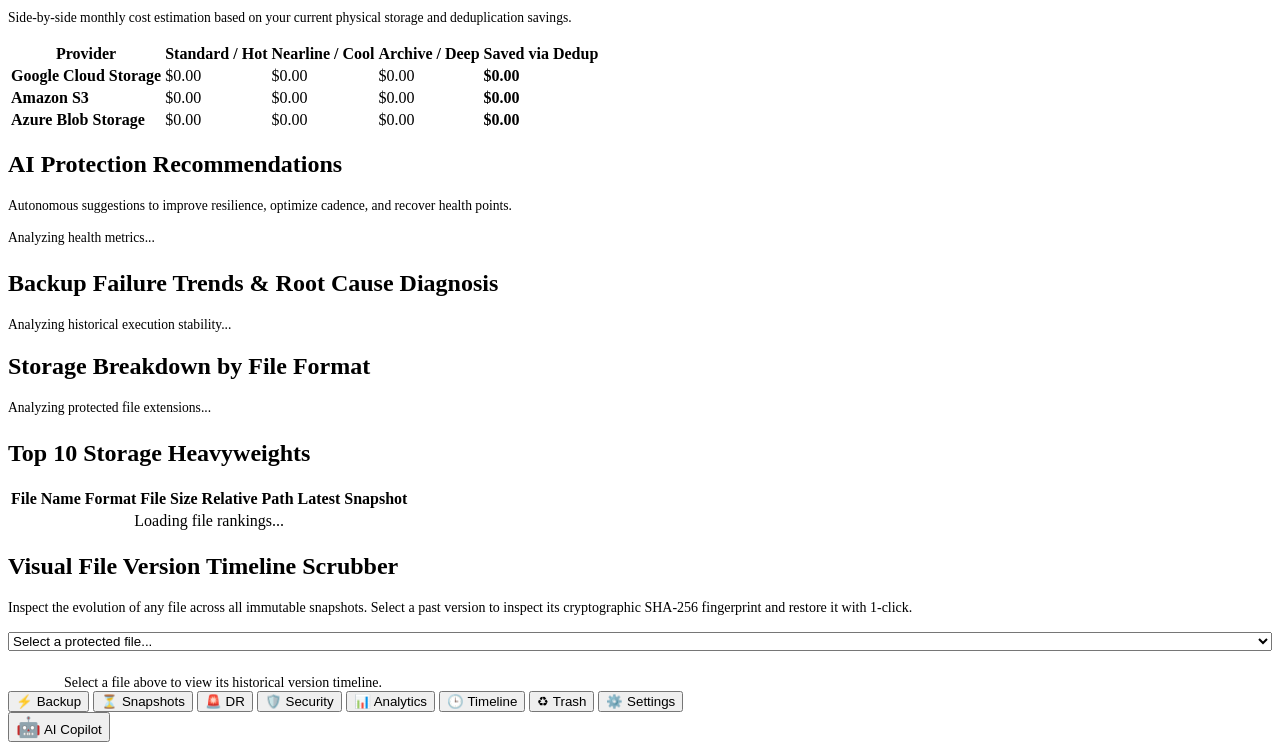
==== commit 79389f30: "feat(analytics): complete Phase 3 predictive storage intelligence, backup health center, and AI week" ====
--- a/frontend/index.html
+++ b/frontend/index.html
@@ -497,6 +497,30 @@
                 </div>
             </div>
 
+            <!-- AI Health & Executive Actions Bar -->
+            <div class="card" style="margin-bottom:1.5rem;display:flex;justify-content:space-between;align-items:center;flex-wrap:wrap;gap:1rem;">
+                <div>
+                    <h3 style="font-size:1.05rem;font-weight:600;margin-bottom:0.25rem;">Executive Backup Intelligence & Protection Health</h3>
+                    <p style="font-size:0.85rem;color:var(--text-secondary);margin:0;">
+                        Autonomous predictive insights, recovery telemetry, and statistical storage runway.
+                    </p>
+                </div>
+                <div style="display:flex;gap:0.6rem;flex-wrap:wrap;">
+                    <button class="btn btn-primary btn-sm" id="btn-view-weekly-report" onclick="openWeeklyReportModal()">
+                        📋 Generate AI Weekly Report
+                    </button>
+                    <button class="btn btn-secondary btn-sm" onclick="switchTab('backup-tab')">
+                        🚀 Trigger Backup
+                    </button>
+                    <button class="btn btn-secondary btn-sm" onclick="switchTab('dr-tab')">
+                        🚨 Verify DR Drill
+                    </button>
+                    <button class="btn btn-secondary btn-sm" onclick="switchTab('security-tab')">
+                        🛡️ Security Center
+                    </button>
+                </div>
+            </div>
+
             <div class="grid-2col" style="margin-bottom:1.5rem;">
                 <!-- Storage Growth Forecast -->
                 <div class="card">
@@ -526,13 +550,54 @@
                     </p>
                 </div>
 
-                <!-- Storage By File Type -->
+                <!-- 6-Factor Transparent Health Score Breakdown -->
                 <div class="card">
                     <div class="card-header">
-                        <h2 class="card-title">Storage Breakdown by File Format</h2>
-                    </div>
-                    <div id="file-types-breakdown-container" style="display:flex;flex-direction:column;gap:0.75rem;margin-top:0.5rem;">
-                        <span style="font-size:0.85rem;color:var(--text-secondary);">Analyzing protected file extensions...</span>
+                        <h2 class="card-title">Health Score Breakdown (6 Dimensions)</h2>
+                    </div>
+                    <div id="health-dimensions-container" style="display:flex;flex-direction:column;gap:0.65rem;margin-top:0.4rem;">
+                        <div>
+                            <div style="display:flex;justify-content:space-between;font-size:0.8rem;margin-bottom:0.2rem;">
+                                <span>RPO Recency & Freshness</span>
+                                <strong id="score-dim-rpo">-- / 35</strong>
+                            </div>
+                            <div class="progress-bar-container"><div id="bar-dim-rpo" class="progress-bar-fill" style="width:0%;"></div></div>
+                        </div>
+                        <div>
+                            <div style="display:flex;justify-content:space-between;font-size:0.8rem;margin-bottom:0.2rem;">
+                                <span>Job Reliability & Success</span>
+                                <strong id="score-dim-rel">-- / 25</strong>
+                            </div>
+                            <div class="progress-bar-container"><div id="bar-dim-rel" class="progress-bar-fill" style="width:0%;"></div></div>
+                        </div>
+                        <div>
+                            <div style="display:flex;justify-content:space-between;font-size:0.8rem;margin-bottom:0.2rem;">
+                                <span>Security & Threat Shield</span>
+                                <strong id="score-dim-sec">-- / 15</strong>
+                            </div>
+                            <div class="progress-bar-container"><div id="bar-dim-sec" class="progress-bar-fill" style="width:0%;"></div></div>
+                        </div>
+                        <div>
+                            <div style="display:flex;justify-content:space-between;font-size:0.8rem;margin-bottom:0.2rem;">
+                                <span>DR Drill & Restore Integrity</span>
+                                <strong id="score-dim-drill">-- / 10</strong>
+                            </div>
+                            <div class="progress-bar-container"><div id="bar-dim-drill" class="progress-bar-fill" style="width:0%;"></div></div>
+                        </div>
+                        <div>
+                            <div style="display:flex;justify-content:space-between;font-size:0.8rem;margin-bottom:0.2rem;">
+                                <span>WORM Retention & Immutability</span>
+                                <strong id="score-dim-worm">-- / 5</strong>
+                            </div>
+                            <div class="progress-bar-container"><div id="bar-dim-worm" class="progress-bar-fill" style="width:0%;"></div></div>
+                        </div>
+                        <div>
+                            <div style="display:flex;justify-content:space-between;font-size:0.8rem;margin-bottom:0.2rem;">
+                                <span>Coverage & Deduplication Ratio</span>
+                                <strong id="score-dim-dedup">-- / 10</strong>
+                            </div>
+                            <div class="progress-bar-container"><div id="bar-dim-dedup" class="progress-bar-fill" style="width:0%;"></div></div>
+                        </div>
                     </div>
                 </div>
             </div>
@@ -597,6 +662,28 @@
                 </div>
             </div>
 
+            <!-- Activity & Failure Root Causes + File Types Breakdown -->
+            <div class="grid-2col" style="margin-bottom:1.5rem;">
+                <div class="card">
+                    <div class="card-header">
+                        <h2 class="card-title">Backup Failure Trends & Root Cause Diagnosis</h2>
+                    </div>
+                    <div id="failure-trends-container" style="font-size:0.85rem;color:var(--text-secondary);">
+                        Analyzing historical execution stability...
+                    </div>
+                </div>
+
+                <!-- Storage By File Type -->
+                <div class="card">
+                    <div class="card-header">
+                        <h2 class="card-title">Storage Breakdown by File Format</h2>
+                    </div>
+                    <div id="file-types-breakdown-container" style="display:flex;flex-direction:column;gap:0.75rem;margin-top:0.5rem;">
+                        <span style="font-size:0.85rem;color:var(--text-secondary);">Analyzing protected file extensions...</span>
+                    </div>
+                </div>
+            </div>
+
             <!-- Top Largest Files -->
             <div class="card">
                 <div class="card-header">
@@ -760,6 +847,22 @@
         </div>
     </div>
 
+    <!-- AI Weekly Executive Report Modal -->
+    <div id="weekly-report-modal" class="modal-overlay" style="display:none;">
+        <div class="modal-content" style="max-width:850px;max-height:88vh;overflow-y:auto;">
+            <div class="card-header" style="margin-bottom:1rem;">
+                <h2 class="card-title">📋 CloudVault Weekly Executive Protection Report</h2>
+                <div style="display:flex;gap:0.5rem;">
+                    <button class="btn btn-secondary btn-sm" id="btn-copy-weekly-report" onclick="copyWeeklyReport()">📋 Copy Markdown</button>
+                    <button class="btn btn-secondary btn-sm" onclick="document.getElementById('weekly-report-modal').style.display='none'">✕ Close</button>
+                </div>
+            </div>
+            <div id="weekly-report-content" style="background:var(--bg-secondary);padding:1.25rem;border-radius:var(--radius);font-family:monospace;white-space:pre-wrap;font-size:0.85rem;line-height:1.5;">
+                Generating live weekly report...
+            </div>
+        </div>
+    </div>
+
     <!-- Floating AI Assistant Button -->
     <button id="ai-chat-toggle-btn" class="ai-fab" title="Open CloudVault AI Assistant">
         <span style="font-size:1.25rem;">🤖</span>
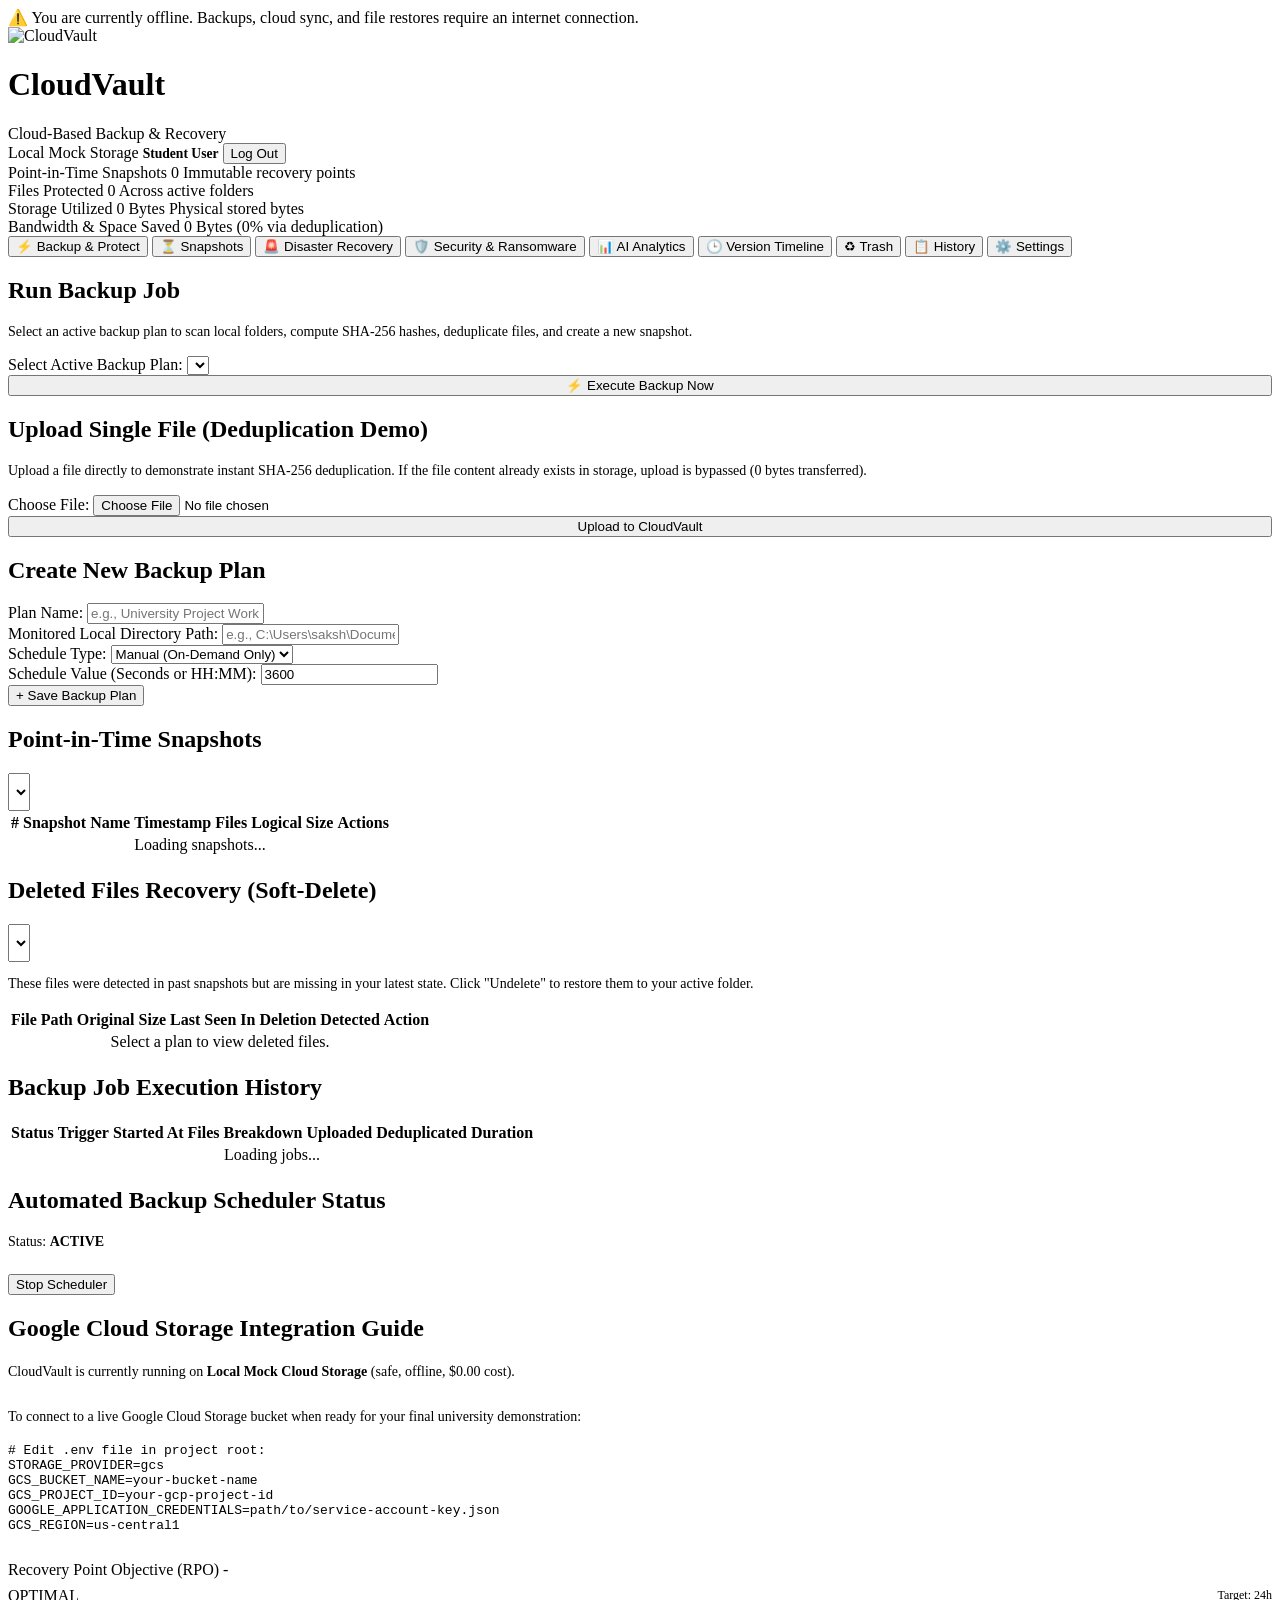
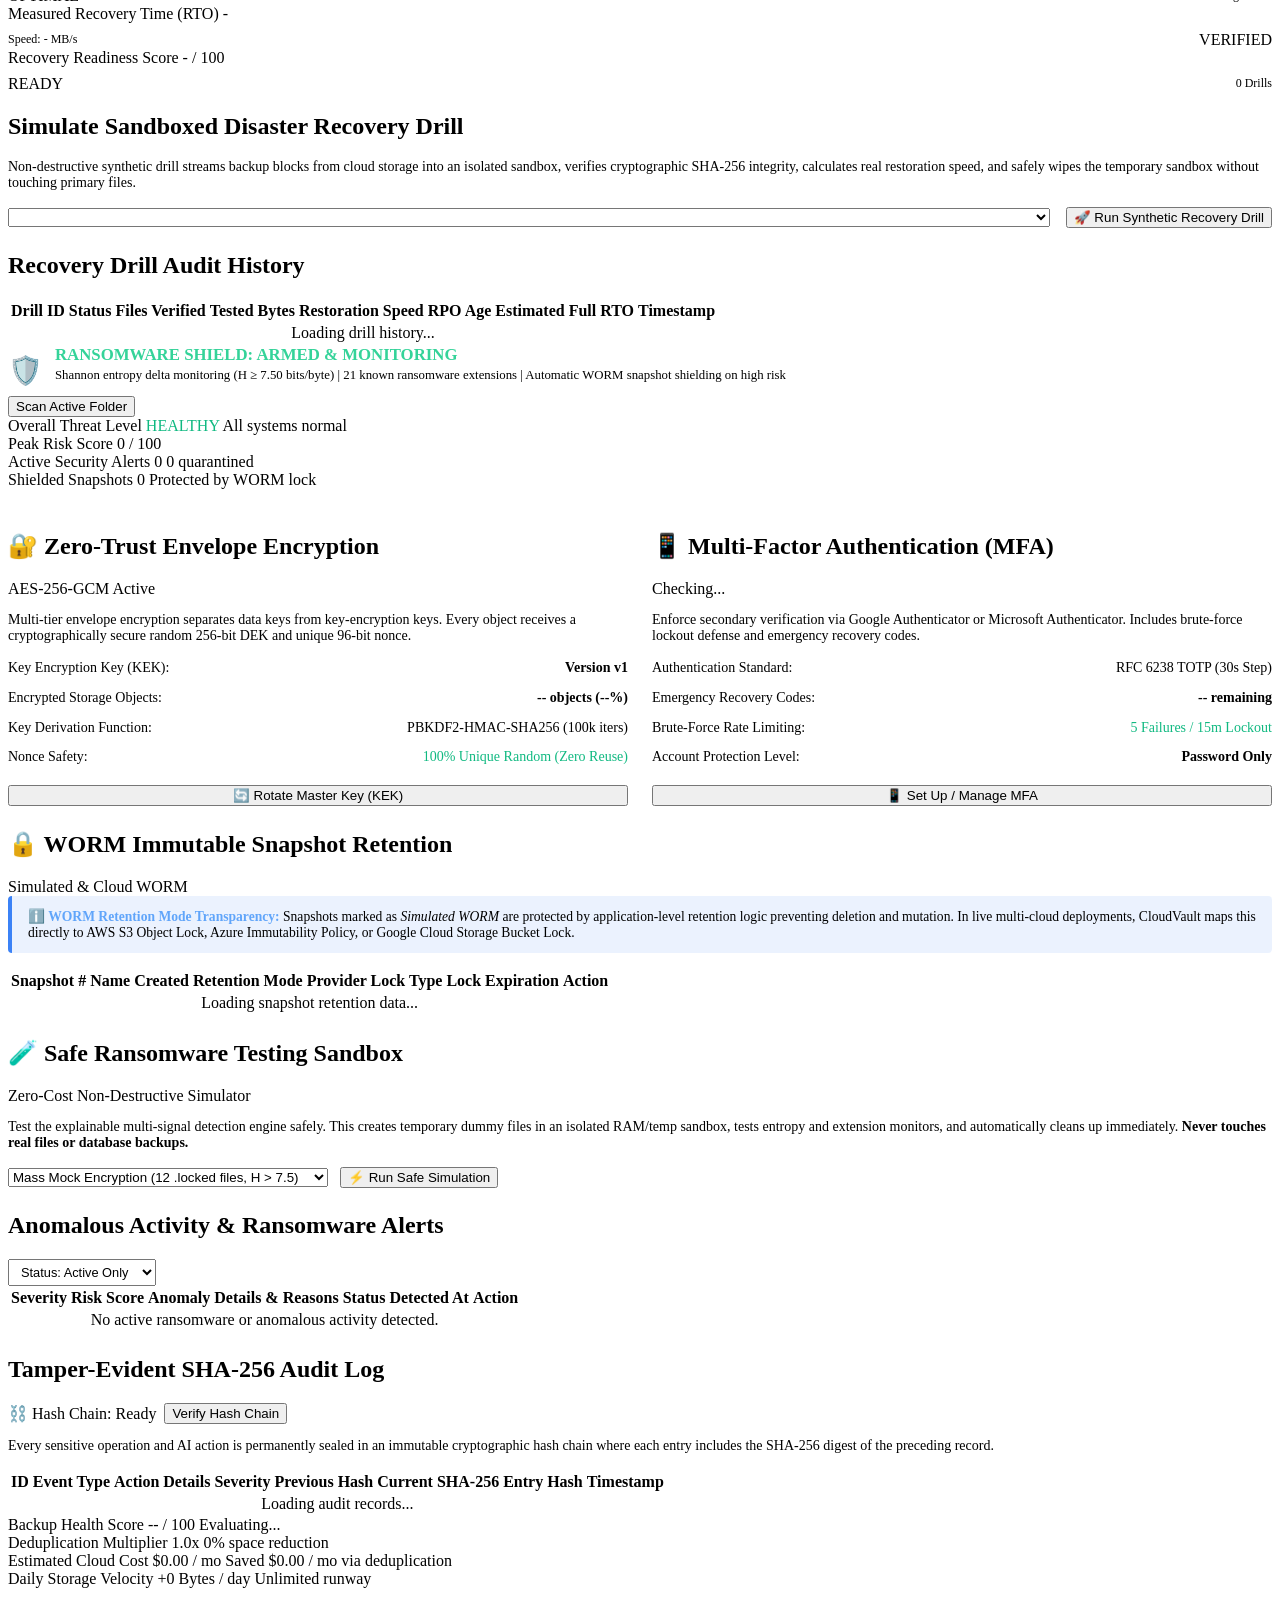
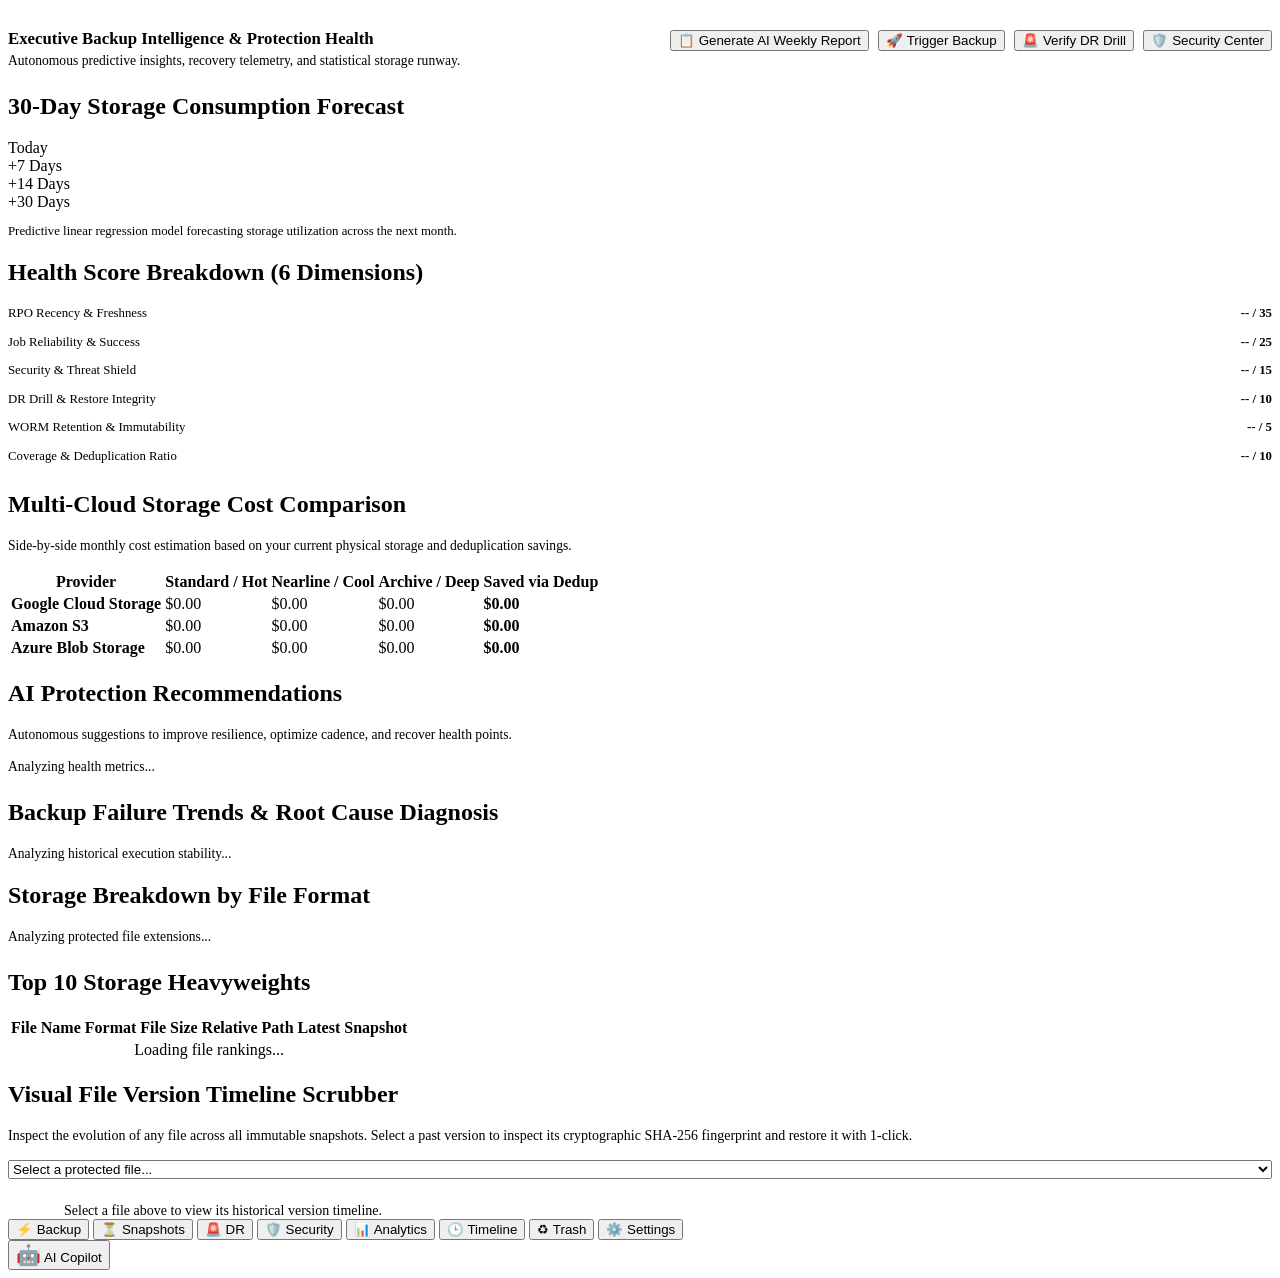
==== commit fecb547b: "feat(security): complete Phase 4 advanced security core (AES-256-GCM envelope encryption, TOTP MFA, " ====
--- a/frontend/index.html
+++ b/frontend/index.html
@@ -388,6 +388,106 @@
                 </div>
             </div>
 
+            <!-- Phase 4 Advanced Security Core: Zero-Trust Encryption & TOTP MFA -->
+            <div style="display:grid;grid-template-columns:repeat(auto-fit, minmax(320px, 1fr));gap:1.5rem;margin-bottom:1.5rem;">
+                <!-- Card 1: Zero-Trust Encryption & Key Management -->
+                <div class="card">
+                    <div class="card-header">
+                        <h2 class="card-title">🔐 Zero-Trust Envelope Encryption</h2>
+                        <span class="badge badge-passed" id="crypto-engine-badge">AES-256-GCM Active</span>
+                    </div>
+                    <p style="color:var(--text-secondary);font-size:0.875rem;margin-bottom:1rem;">
+                        Multi-tier envelope encryption separates data keys from key-encryption keys. Every object receives a cryptographically secure random 256-bit DEK and unique 96-bit nonce.
+                    </p>
+                    <div style="display:flex;flex-direction:column;gap:0.5rem;font-size:0.875rem;margin-bottom:1.25rem;">
+                        <div style="display:flex;justify-content:space-between;border-bottom:1px solid var(--border-color);padding-bottom:0.35rem;">
+                            <span style="color:var(--text-secondary);">Key Encryption Key (KEK):</span>
+                            <strong id="crypto-kek-version">Version v1</strong>
+                        </div>
+                        <div style="display:flex;justify-content:space-between;border-bottom:1px solid var(--border-color);padding-bottom:0.35rem;">
+                            <span style="color:var(--text-secondary);">Encrypted Storage Objects:</span>
+                            <strong id="crypto-enc-count">-- objects (--%)</strong>
+                        </div>
+                        <div style="display:flex;justify-content:space-between;border-bottom:1px solid var(--border-color);padding-bottom:0.35rem;">
+                            <span style="color:var(--text-secondary);">Key Derivation Function:</span>
+                            <span>PBKDF2-HMAC-SHA256 (100k iters)</span>
+                        </div>
+                        <div style="display:flex;justify-content:space-between;">
+                            <span style="color:var(--text-secondary);">Nonce Safety:</span>
+                            <span style="color:#10b981;">100% Unique Random (Zero Reuse)</span>
+                        </div>
+                    </div>
+                    <button id="btn-rotate-key" class="btn btn-outline-accent btn-sm" style="width:100%;">
+                        🔄 Rotate Master Key (KEK)
+                    </button>
+                </div>
+
+                <!-- Card 2: RFC 6238 TOTP Multi-Factor Authentication -->
+                <div class="card">
+                    <div class="card-header">
+                        <h2 class="card-title">📱 Multi-Factor Authentication (MFA)</h2>
+                        <span class="badge badge-warning" id="mfa-status-badge">Checking...</span>
+                    </div>
+                    <p style="color:var(--text-secondary);font-size:0.875rem;margin-bottom:1rem;">
+                        Enforce secondary verification via Google Authenticator or Microsoft Authenticator. Includes brute-force lockout defense and emergency recovery codes.
+                    </p>
+                    <div style="display:flex;flex-direction:column;gap:0.5rem;font-size:0.875rem;margin-bottom:1.25rem;">
+                        <div style="display:flex;justify-content:space-between;border-bottom:1px solid var(--border-color);padding-bottom:0.35rem;">
+                            <span style="color:var(--text-secondary);">Authentication Standard:</span>
+                            <span>RFC 6238 TOTP (30s Step)</span>
+                        </div>
+                        <div style="display:flex;justify-content:space-between;border-bottom:1px solid var(--border-color);padding-bottom:0.35rem;">
+                            <span style="color:var(--text-secondary);">Emergency Recovery Codes:</span>
+                            <strong id="mfa-recovery-count">-- remaining</strong>
+                        </div>
+                        <div style="display:flex;justify-content:space-between;border-bottom:1px solid var(--border-color);padding-bottom:0.35rem;">
+                            <span style="color:var(--text-secondary);">Brute-Force Rate Limiting:</span>
+                            <span style="color:#10b981;">5 Failures / 15m Lockout</span>
+                        </div>
+                        <div style="display:flex;justify-content:space-between;">
+                            <span style="color:var(--text-secondary);">Account Protection Level:</span>
+                            <strong id="mfa-protection-level">Password Only</strong>
+                        </div>
+                    </div>
+                    <div style="display:flex;gap:0.5rem;">
+                        <button id="btn-manage-mfa" class="btn btn-primary btn-sm" style="flex:1;">
+                            📱 Set Up / Manage MFA
+                        </button>
+                    </div>
+                </div>
+            </div>
+
+            <!-- Card 3: WORM Snapshot Retention & Immutability Matrix -->
+            <div class="card" style="margin-bottom:1.5rem;">
+                <div class="card-header">
+                    <h2 class="card-title">🔒 WORM Immutable Snapshot Retention</h2>
+                    <span class="badge badge-mock">Simulated & Cloud WORM</span>
+                </div>
+                <!-- WORM Disclaimer Banner -->
+                <div style="background:rgba(59,130,246,0.1);border-left:4px solid #3b82f6;padding:0.75rem 1rem;border-radius:4px;margin-bottom:1rem;font-size:0.85rem;color:var(--text-secondary);">
+                    <strong style="color:#60a5fa;">ℹ️ WORM Retention Mode Transparency:</strong>
+                    Snapshots marked as <em>Simulated WORM</em> are protected by application-level retention logic preventing deletion and mutation. In live multi-cloud deployments, CloudVault maps this directly to AWS S3 Object Lock, Azure Immutability Policy, or Google Cloud Storage Bucket Lock.
+                </div>
+                <div class="table-wrapper">
+                    <table>
+                        <thead>
+                            <tr>
+                                <th>Snapshot #</th>
+                                <th>Name</th>
+                                <th>Created</th>
+                                <th>Retention Mode</th>
+                                <th>Provider Lock Type</th>
+                                <th>Lock Expiration</th>
+                                <th>Action</th>
+                            </tr>
+                        </thead>
+                        <tbody id="worm-snapshots-table-body">
+                            <tr><td colspan="7" style="text-align:center;">Loading snapshot retention data...</td></tr>
+                        </tbody>
+                    </table>
+                </div>
+            </div>
+
             <!-- Safe Simulated Ransomware Testing Sandbox Panel -->
             <div class="card" style="margin-bottom:1.5rem;">
                 <div class="card-header">
@@ -446,7 +546,10 @@
             <div class="card">
                 <div class="card-header">
                     <h2 class="card-title">Tamper-Evident SHA-256 Audit Log</h2>
-                    <span class="badge badge-passed" id="audit-chain-badge">⛓️ Hash Chain: Verified</span>
+                    <div style="display:flex;gap:0.5rem;align-items:center;">
+                        <span class="badge badge-passed" id="audit-chain-badge">⛓️ Hash Chain: Ready</span>
+                        <button id="verify-audit-chain-btn" class="btn btn-outline-accent btn-sm">Verify Hash Chain</button>
+                    </div>
                 </div>
                 <p style="color:var(--text-secondary);font-size:0.875rem;margin-bottom:1rem;">
                     Every sensitive operation and AI action is permanently sealed in an immutable cryptographic hash chain where each entry includes the SHA-256 digest of the preceding record.
@@ -884,13 +987,15 @@
         
         <div class="ai-suggestions-row">
             <button class="ai-pill" data-prompt="How many files are currently protected?">🛡️ Protected files?</button>
+            <button class="ai-pill" data-prompt="Are my backups encrypted?">🔐 Backups encrypted?</button>
+            <button class="ai-pill" data-prompt="Is MFA enabled?">📱 MFA enabled?</button>
+            <button class="ai-pill" data-prompt="Which snapshots are protected?">🔒 Protected snapshots</button>
+            <button class="ai-pill" data-prompt="When does a retention lock expire?">⏳ Lock expiry?</button>
+            <button class="ai-pill" data-prompt="Has my audit trail been tampered with?">⛓️ Audit tampered?</button>
+            <button class="ai-pill" data-prompt="Are my files safe to restore?">🛡️ Safe to restore?</button>
+            <button class="ai-pill" data-prompt="What security improvements do I need?">💡 Security improvements</button>
             <button class="ai-pill" data-prompt="Show my last five backups.">⏳ Recent backups</button>
             <button class="ai-pill" data-prompt="Restore a file.">📥 Restore a file</button>
-            <button class="ai-pill" data-prompt="How much storage have I saved?">💾 Storage saved?</button>
-            <button class="ai-pill" data-prompt="Is my backup system healthy?">🟢 System health?</button>
-            <button class="ai-pill" data-prompt="Which files have not been backed up recently?">🔍 Unprotected files?</button>
-            <button class="ai-pill" data-prompt="Explain my latest security alert.">🚨 Security alerts?</button>
-            <button class="ai-pill" data-prompt="Run an on-demand backup now.">⚡ Run backup</button>
             <button class="ai-pill" data-prompt="Verify my latest snapshot integrity.">🔍 Verify snapshot</button>
             <button class="ai-pill" data-prompt="Lock snapshot with WORM immutable retention.">🔒 Lock snapshot</button>
         </div>
@@ -911,6 +1016,37 @@
         </form>
     </div>
 
+    <!-- MFA Management Modal -->
+    <div id="mfa-modal" class="modal" style="display:none;position:fixed;top:0;left:0;width:100%;height:100%;background:rgba(0,0,0,0.7);z-index:9999;align-items:center;justify-content:center;">
+        <div class="card" style="max-width:500px;width:90%;margin:auto;max-height:90vh;overflow-y:auto;background:var(--card-bg, #1e293b);padding:1.5rem;border-radius:8px;border:1px solid var(--border-color, #334155);">
+            <div style="display:flex;justify-content:space-between;align-items:center;margin-bottom:1rem;border-bottom:1px solid var(--border-color);padding-bottom:0.5rem;">
+                <h3 id="mfa-modal-title" style="margin:0;font-size:1.15rem;">📱 Multi-Factor Authentication</h3>
+                <button class="btn-icon" onclick="document.getElementById('mfa-modal').style.display='none'">✕</button>
+            </div>
+            <div id="mfa-modal-body">
+                <!-- Dynamically populated by app.js -->
+            </div>
+        </div>
+    </div>
+
+    <!-- Key Rotation Confirmation Modal -->
+    <div id="key-rotation-modal" class="modal" style="display:none;position:fixed;top:0;left:0;width:100%;height:100%;background:rgba(0,0,0,0.7);z-index:9999;align-items:center;justify-content:center;">
+        <div class="card" style="max-width:440px;width:90%;margin:auto;background:var(--card-bg, #1e293b);padding:1.5rem;border-radius:8px;border:1px solid var(--border-color, #334155);">
+            <div style="display:flex;justify-content:space-between;align-items:center;margin-bottom:1rem;border-bottom:1px solid var(--border-color);padding-bottom:0.5rem;">
+                <h3 style="margin:0;font-size:1.15rem;">🔄 Rotate Master Key (KEK)</h3>
+                <button class="btn-icon" onclick="document.getElementById('key-rotation-modal').style.display='none'">✕</button>
+            </div>
+            <div style="font-size:0.875rem;color:var(--text-secondary);margin-bottom:1.25rem;">
+                <p>Rotating your Master Key increments your Key Encryption Key (KEK) version. All future backups will be encrypted under the new key version.</p>
+                <p style="margin-top:0.75rem;"><strong style="color:#10b981;">Zero Data Loss Guarantee:</strong> Older backups remain fully accessible and decryptable because their per-object Data Encryption Keys (DEKs) are securely preserved alongside key version metadata.</p>
+            </div>
+            <div style="display:flex;justify-content:flex-end;gap:0.75rem;">
+                <button class="btn btn-secondary btn-sm" onclick="document.getElementById('key-rotation-modal').style.display='none'">Cancel</button>
+                <button id="confirm-rotate-key-btn" class="btn btn-warning btn-sm">Confirm Key Rotation</button>
+            </div>
+        </div>
+    </div>
+
     <!-- Toast Container -->
     <div id="toast-container"></div>
 
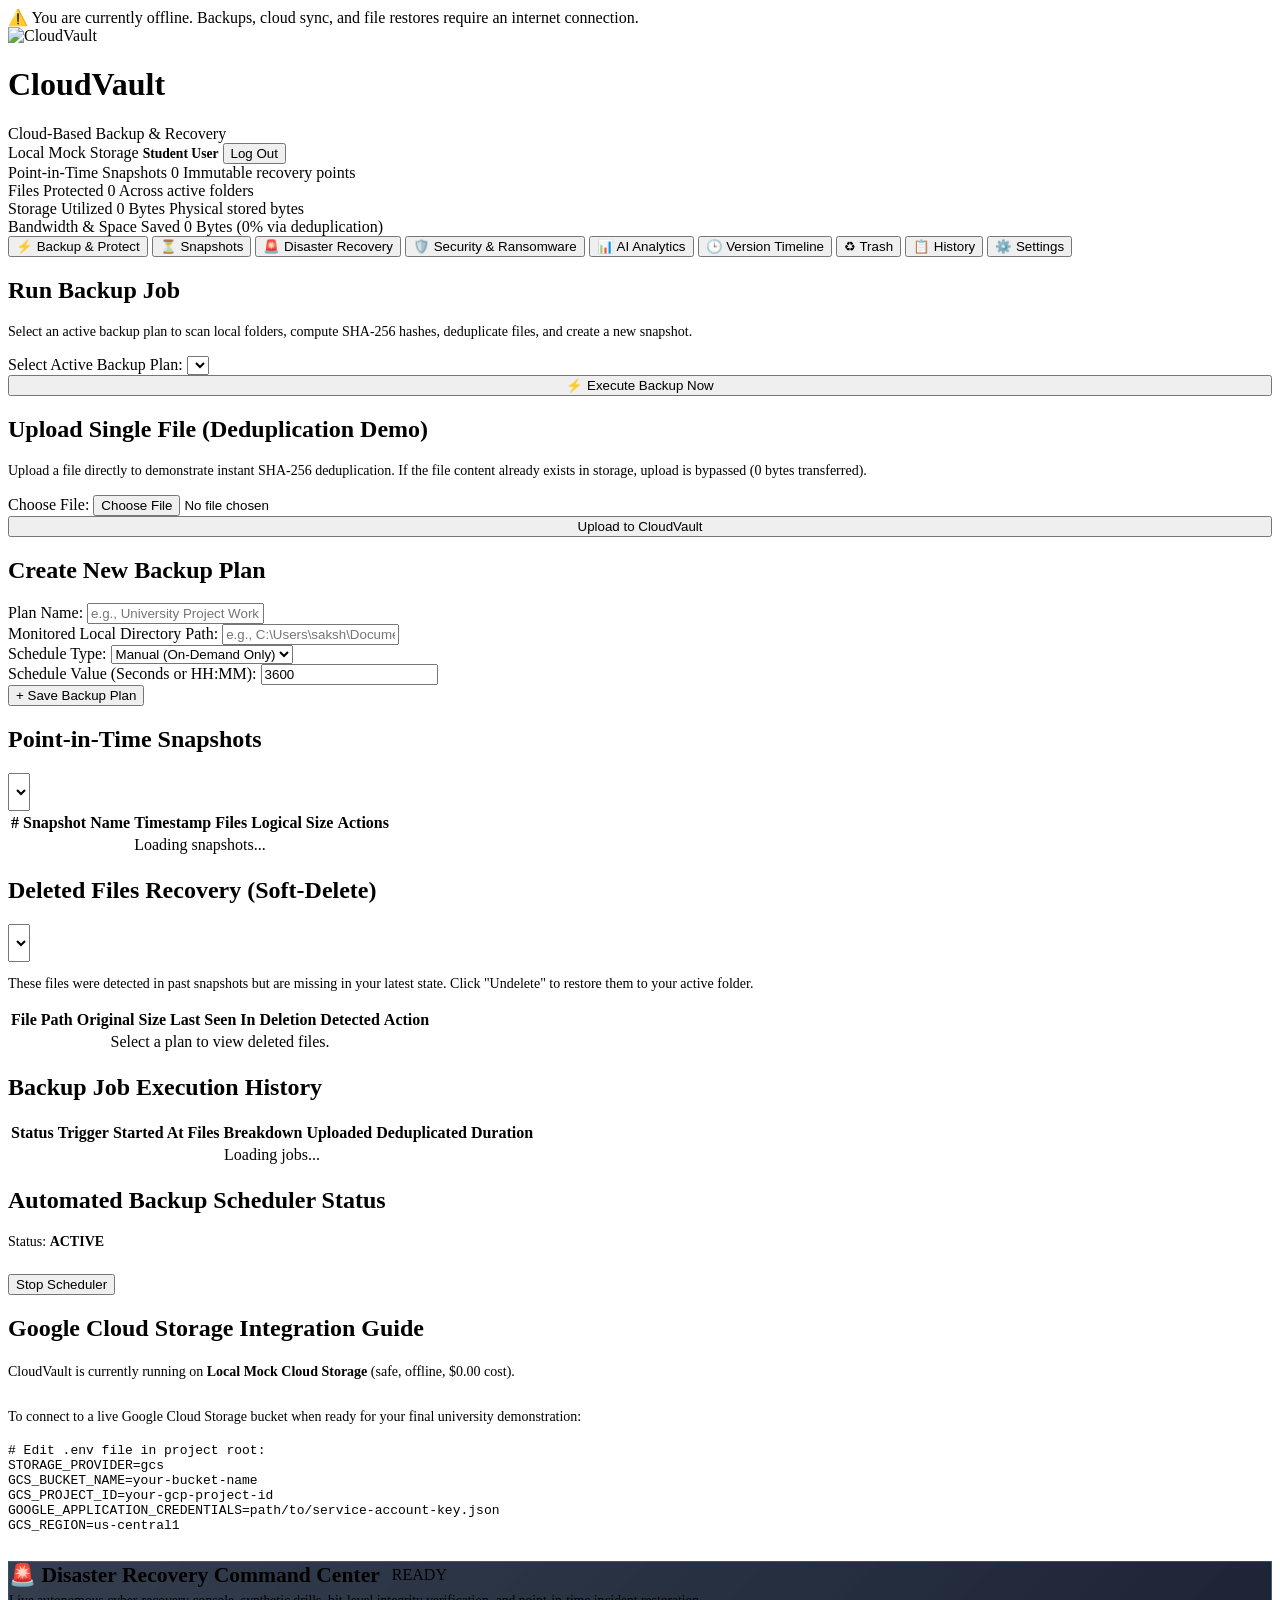
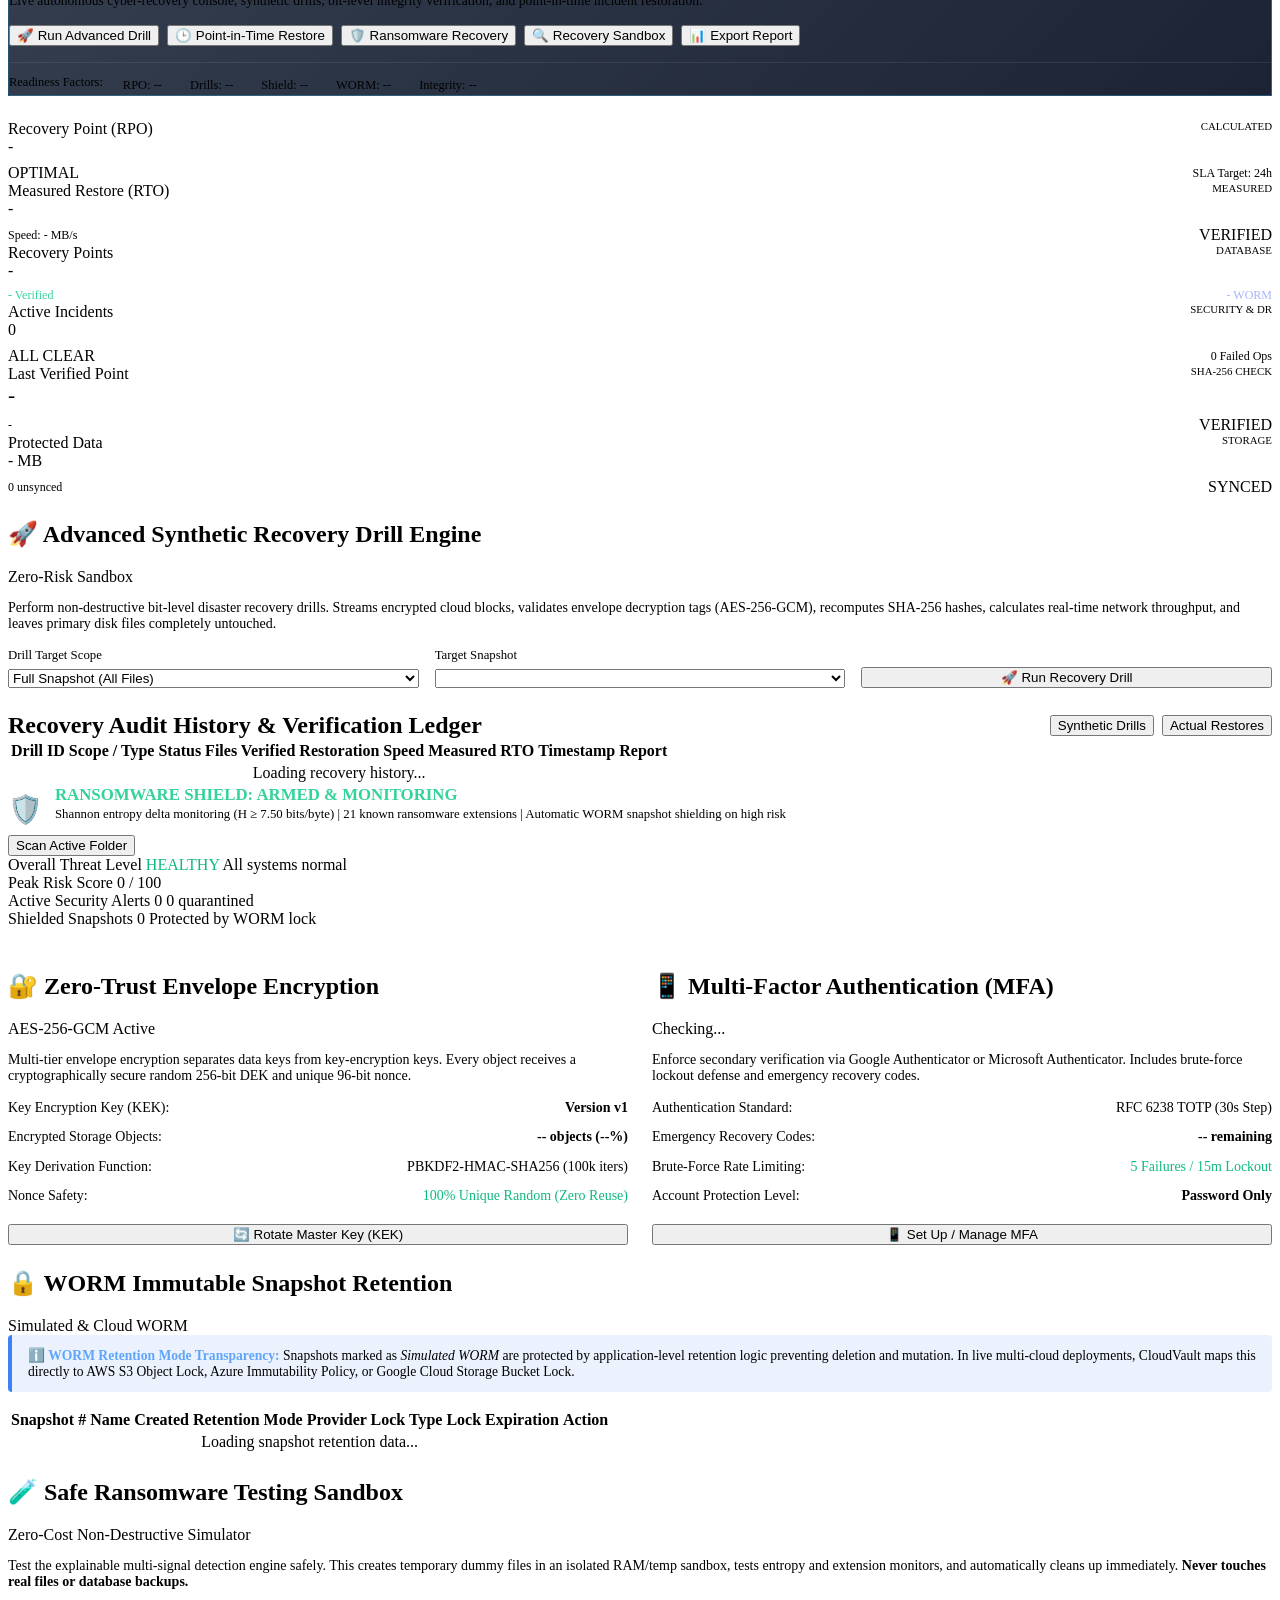
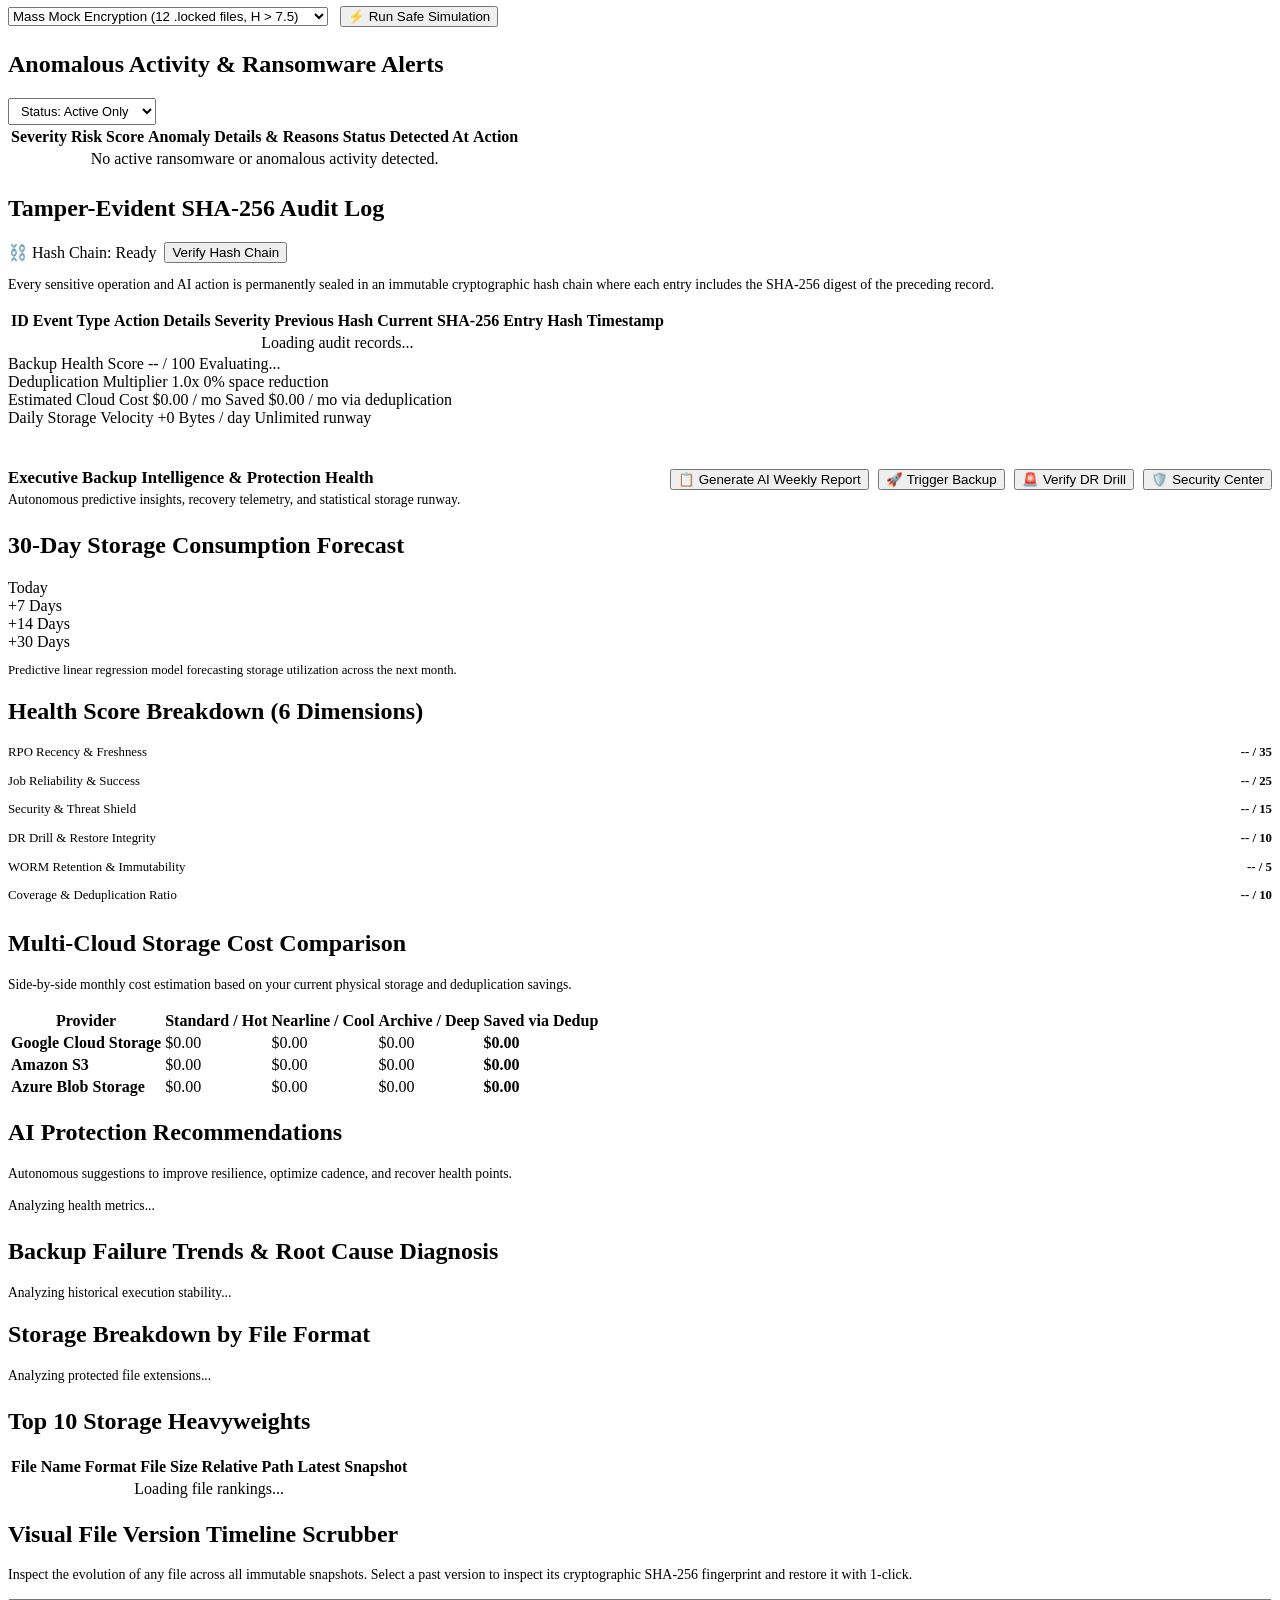
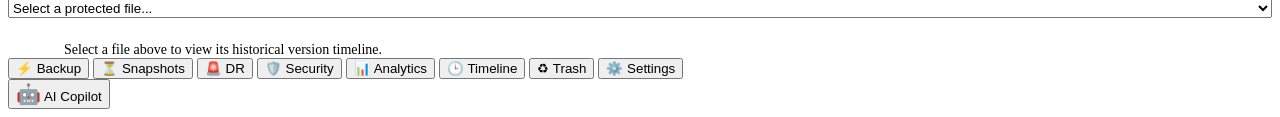
==== commit 76bf7942: "feat(dr): complete Phase 5 disaster recovery command center (advanced synthetic drills, bit-level in" ====
--- a/frontend/index.html
+++ b/frontend/index.html
@@ -274,73 +274,188 @@
             </div>
         </div>
 
-        <!-- Tab 6: Disaster Recovery Center -->
+        <!-- Tab 6: Disaster Recovery Command Center -->
         <div id="dr-tab" class="tab-content">
+            <!-- Mission Control Header Card -->
+            <div class="card" style="margin-bottom:1.5rem;background:linear-gradient(135deg, rgba(30,41,59,0.9), rgba(15,23,42,0.95));border:1px solid rgba(56,189,248,0.3);">
+                <div style="display:flex;justify-content:space-between;align-items:center;flex-wrap:wrap;gap:1rem;">
+                    <div>
+                        <div style="display:flex;align-items:center;gap:0.75rem;">
+                            <h2 class="card-title" style="margin:0;font-size:1.35rem;">🚨 Disaster Recovery Command Center</h2>
+                            <span id="dr-readiness-banner-badge" class="dr-metric-badge badge-optimal">READY</span>
+                        </div>
+                        <p style="color:var(--text-secondary);font-size:0.85rem;margin:0.35rem 0 0 0;">
+                            Live autonomous cyber-recovery console, synthetic drills, bit-level integrity verification, and point-in-time incident restoration.
+                        </p>
+                    </div>
+                    <div style="display:flex;gap:0.5rem;flex-wrap:wrap;">
+                        <button id="dr-btn-open-advanced-drill" class="btn btn-primary btn-sm">🚀 Run Advanced Drill</button>
+                        <button id="dr-btn-open-pit-wizard" class="btn btn-secondary btn-sm">🕒 Point-in-Time Restore</button>
+                        <button id="dr-btn-open-ransomware-wizard" class="btn btn-warning btn-sm">🛡️ Ransomware Recovery</button>
+                        <button id="dr-btn-open-sandbox" class="btn btn-secondary btn-sm">🔍 Recovery Sandbox</button>
+                        <button id="dr-btn-export-report" class="btn btn-secondary btn-sm" title="Export Disaster Recovery Report">📊 Export Report</button>
+                    </div>
+                </div>
+                <!-- Readiness Factors Sub-Bar -->
+                <div id="dr-readiness-factors" style="display:flex;gap:0.75rem;flex-wrap:wrap;margin-top:1rem;padding-top:0.75rem;border-top:1px solid rgba(255,255,255,0.08);font-size:0.78rem;">
+                    <span style="color:var(--text-secondary);">Readiness Factors:</span>
+                    <span id="factor-rpo" class="badge-optimal" style="padding:0.15rem 0.5rem;border-radius:4px;">RPO: --</span>
+                    <span id="factor-drills" class="badge-optimal" style="padding:0.15rem 0.5rem;border-radius:4px;">Drills: --</span>
+                    <span id="factor-shield" class="badge-optimal" style="padding:0.15rem 0.5rem;border-radius:4px;">Shield: --</span>
+                    <span id="factor-worm" class="badge-optimal" style="padding:0.15rem 0.5rem;border-radius:4px;">WORM: --</span>
+                    <span id="factor-integrity" class="badge-optimal" style="padding:0.15rem 0.5rem;border-radius:4px;">Integrity: --</span>
+                </div>
+            </div>
+
+            <!-- 6-KPI Mission Control Telemetry Grid -->
             <div class="dr-metrics-grid">
+                <!-- KPI 1: Calculated RPO -->
                 <div class="dr-metric-card" id="dr-rpo-card">
-                    <span class="stat-title">Recovery Point Objective (RPO)</span>
+                    <span class="stat-title" style="display:flex;justify-content:space-between;">
+                        <span>Recovery Point (RPO)</span>
+                        <span style="font-size:0.68rem;color:var(--text-secondary);">CALCULATED</span>
+                    </span>
                     <span id="dr-rpo-value" class="dr-metric-value">-</span>
                     <div style="display:flex;justify-content:space-between;align-items:center;margin-top:0.5rem;">
                         <span id="dr-rpo-badge" class="dr-metric-badge badge-optimal">OPTIMAL</span>
-                        <span style="font-size:0.75rem;color:var(--text-secondary);">Target: 24h</span>
-                    </div>
-                </div>
+                        <span id="dr-rpo-sla" style="font-size:0.75rem;color:var(--text-secondary);">SLA Target: 24h</span>
+                    </div>
+                </div>
+
+                <!-- KPI 2: Measured RTO -->
                 <div class="dr-metric-card" id="dr-rto-card">
-                    <span class="stat-title">Measured Recovery Time (RTO)</span>
+                    <span class="stat-title" style="display:flex;justify-content:space-between;">
+                        <span>Measured Restore (RTO)</span>
+                        <span style="font-size:0.68rem;color:var(--text-secondary);">MEASURED</span>
+                    </span>
                     <span id="dr-rto-value" class="dr-metric-value">-</span>
                     <div style="display:flex;justify-content:space-between;align-items:center;margin-top:0.5rem;">
                         <span id="dr-rto-speed" style="font-size:0.75rem;color:var(--text-secondary);">Speed: - MB/s</span>
                         <span id="dr-rto-badge" class="dr-metric-badge badge-optimal">VERIFIED</span>
                     </div>
                 </div>
-                <div class="dr-metric-card" id="dr-readiness-card">
-                    <span class="stat-title">Recovery Readiness Score</span>
-                    <span id="dr-readiness-value" class="dr-metric-value">- / 100</span>
+
+                <!-- KPI 3: Available Recovery Points -->
+                <div class="dr-metric-card" id="dr-recovery-points-card">
+                    <span class="stat-title" style="display:flex;justify-content:space-between;">
+                        <span>Recovery Points</span>
+                        <span style="font-size:0.68rem;color:var(--text-secondary);">DATABASE</span>
+                    </span>
+                    <span id="dr-points-total" class="dr-metric-value">-</span>
                     <div style="display:flex;justify-content:space-between;align-items:center;margin-top:0.5rem;">
-                        <span id="dr-readiness-badge" class="dr-metric-badge badge-optimal">READY</span>
-                        <span id="dr-drills-count" style="font-size:0.75rem;color:var(--text-secondary);">0 Drills</span>
-                    </div>
-                </div>
-            </div>
-
-            <!-- Drill Execution Panel -->
+                        <span id="dr-points-verified" style="font-size:0.75rem;color:#34d399;">- Verified</span>
+                        <span id="dr-points-worm" style="font-size:0.75rem;color:#a5b4fc;">- WORM</span>
+                    </div>
+                </div>
+
+                <!-- KPI 4: Active Recovery Incidents -->
+                <div class="dr-metric-card" id="dr-incidents-card">
+                    <span class="stat-title" style="display:flex;justify-content:space-between;">
+                        <span>Active Incidents</span>
+                        <span style="font-size:0.68rem;color:var(--text-secondary);">SECURITY & DR</span>
+                    </span>
+                    <span id="dr-incidents-count" class="dr-metric-value">0</span>
+                    <div style="display:flex;justify-content:space-between;align-items:center;margin-top:0.5rem;">
+                        <span id="dr-incidents-badge" class="dr-metric-badge badge-optimal">ALL CLEAR</span>
+                        <span id="dr-failed-ops" style="font-size:0.75rem;color:var(--text-secondary);">0 Failed Ops</span>
+                    </div>
+                </div>
+
+                <!-- KPI 5: Last Verified Snapshot -->
+                <div class="dr-metric-card" id="dr-last-verified-card">
+                    <span class="stat-title" style="display:flex;justify-content:space-between;">
+                        <span>Last Verified Point</span>
+                        <span style="font-size:0.68rem;color:var(--text-secondary);">SHA-256 CHECK</span>
+                    </span>
+                    <span id="dr-last-verified-title" class="dr-metric-value" style="font-size:1.35rem;overflow:hidden;text-overflow:ellipsis;white-space:nowrap;">-</span>
+                    <div style="display:flex;justify-content:space-between;align-items:center;margin-top:0.5rem;">
+                        <span id="dr-last-verified-date" style="font-size:0.75rem;color:var(--text-secondary);">-</span>
+                        <span id="dr-last-verified-status" class="dr-metric-badge badge-optimal">VERIFIED</span>
+                    </div>
+                </div>
+
+                <!-- KPI 6: Data Protection Scope -->
+                <div class="dr-metric-card" id="dr-protection-scope-card">
+                    <span class="stat-title" style="display:flex;justify-content:space-between;">
+                        <span>Protected Data</span>
+                        <span style="font-size:0.68rem;color:var(--text-secondary);">STORAGE</span>
+                    </span>
+                    <span id="dr-protected-bytes" class="dr-metric-value">- MB</span>
+                    <div style="display:flex;justify-content:space-between;align-items:center;margin-top:0.5rem;">
+                        <span id="dr-unprotected-files" style="font-size:0.75rem;color:var(--text-secondary);">0 unsynced</span>
+                        <span id="dr-protection-badge" class="dr-metric-badge badge-optimal">SYNCED</span>
+                    </div>
+                </div>
+            </div>
+
+            <!-- Guided Ransomware Recovery Center Card -->
+            <div id="dr-ransomware-alert-container" style="margin-bottom:1.5rem;">
+                <!-- Dynamically populated if active threat, or clean baseline card -->
+            </div>
+
+            <!-- Advanced Synthetic Drill Execution Panel -->
             <div class="card" style="margin-bottom:1.5rem;">
                 <div class="card-header">
-                    <h2 class="card-title">Simulate Sandboxed Disaster Recovery Drill</h2>
+                    <h2 class="card-title">🚀 Advanced Synthetic Recovery Drill Engine</h2>
+                    <span class="dr-metric-badge badge-optimal">Zero-Risk Sandbox</span>
                 </div>
                 <p style="color:var(--text-secondary);font-size:0.875rem;margin-bottom:1rem;">
-                    Non-destructive synthetic drill streams backup blocks from cloud storage into an isolated sandbox, verifies cryptographic SHA-256 integrity, calculates real restoration speed, and safely wipes the temporary sandbox without touching primary files.
+                    Perform non-destructive bit-level disaster recovery drills. Streams encrypted cloud blocks, validates envelope decryption tags (AES-256-GCM), recomputes SHA-256 hashes, calculates real-time network throughput, and leaves primary disk files completely untouched.
                 </p>
-                <div style="display:flex;gap:1rem;flex-wrap:wrap;align-items:center;">
-                    <select id="dr-snapshot-select" style="min-width:240px;flex:1;"></select>
-                    <button id="trigger-dr-drill-btn" class="btn btn-primary">
-                        🚀 Run Synthetic Recovery Drill
-                    </button>
-                </div>
-                <div id="dr-drill-status" style="margin-top:1rem;display:none;padding:0.75rem;border-radius:8px;background:rgba(56,189,248,0.1);border:1px solid #38bdf8;font-size:0.85rem;"></div>
-            </div>
-
-            <!-- Historical Drills Table -->
+                <div style="display:grid;grid-template-columns:repeat(auto-fit, minmax(200px, 1fr));gap:1rem;align-items:end;">
+                    <div>
+                        <label style="font-size:0.8rem;color:var(--text-secondary);display:block;margin-bottom:0.35rem;">Drill Target Scope</label>
+                        <select id="dr-drill-scope-type" style="width:100%;">
+                            <option value="FULL_SNAPSHOT">Full Snapshot (All Files)</option>
+                            <option value="FOLDER">Specific Directory Folder</option>
+                            <option value="FILE">Single Critical File</option>
+                            <option value="POINT_IN_TIME">Point-in-Time Historical</option>
+                            <option value="RANSOMWARE_PRE_INCIDENT">Pre-Ransomware Clean Baseline</option>
+                            <option value="CORRUPTED_OBJECT_TEST">Corrupted Object Detection Test (Inject Fault)</option>
+                        </select>
+                    </div>
+                    <div>
+                        <label style="font-size:0.8rem;color:var(--text-secondary);display:block;margin-bottom:0.35rem;">Target Snapshot</label>
+                        <select id="dr-snapshot-select" style="width:100%;"></select>
+                    </div>
+                    <div id="dr-drill-scope-input-wrapper" style="display:none;">
+                        <label style="font-size:0.8rem;color:var(--text-secondary);display:block;margin-bottom:0.35rem;">Folder Path or File Name</label>
+                        <input type="text" id="dr-drill-scope-input" placeholder="e.g. documents/ or thesis.pdf" style="width:100%;">
+                    </div>
+                    <div>
+                        <button id="trigger-dr-drill-btn" class="btn btn-primary" style="width:100%;">
+                            🚀 Run Recovery Drill
+                        </button>
+                    </div>
+                </div>
+                <div id="dr-drill-status" style="margin-top:1rem;display:none;padding:0.75rem;border-radius:8px;font-size:0.85rem;"></div>
+            </div>
+
+            <!-- Historical Drills & Recovery Operations Table -->
             <div class="card">
-                <div class="card-header">
-                    <h2 class="card-title">Recovery Drill Audit History</h2>
+                <div class="card-header" style="display:flex;justify-content:space-between;align-items:center;flex-wrap:wrap;gap:0.5rem;">
+                    <h2 class="card-title" style="margin:0;">Recovery Audit History & Verification Ledger</h2>
+                    <div style="display:flex;gap:0.5rem;">
+                        <button id="dr-tab-history-drills" class="btn btn-sm btn-primary">Synthetic Drills</button>
+                        <button id="dr-tab-history-ops" class="btn btn-sm btn-secondary">Actual Restores</button>
+                    </div>
                 </div>
                 <div class="table-wrapper">
                     <table>
                         <thead>
-                            <tr>
+                            <tr id="dr-history-table-header">
                                 <th>Drill ID</th>
+                                <th>Scope / Type</th>
                                 <th>Status</th>
                                 <th>Files Verified</th>
-                                <th>Tested Bytes</th>
                                 <th>Restoration Speed</th>
-                                <th>RPO Age</th>
-                                <th>Estimated Full RTO</th>
+                                <th>Measured RTO</th>
                                 <th>Timestamp</th>
+                                <th>Report</th>
                             </tr>
                         </thead>
                         <tbody id="dr-history-table-body">
-                            <tr><td colspan="8" style="text-align:center;">Loading drill history...</td></tr>
+                            <tr><td colspan="8" style="text-align:center;">Loading recovery history...</td></tr>
                         </tbody>
                     </table>
                 </div>
@@ -987,17 +1102,22 @@
         
         <div class="ai-suggestions-row">
             <button class="ai-pill" data-prompt="How many files are currently protected?">🛡️ Protected files?</button>
+            <button class="ai-pill" data-prompt="Can I recover my latest backup?">🚨 Latest backup recoverable?</button>
+            <button class="ai-pill" data-prompt="What is my last verified recovery point?">⏳ Last verified point?</button>
+            <button class="ai-pill" data-prompt="How long would recovery take?">⏱️ How long to recover?</button>
+            <button class="ai-pill" data-prompt="What is my current RPO?">📊 Current RPO?</button>
+            <button class="ai-pill" data-prompt="Which snapshots are safe after a ransomware incident?">🛡️ Ransomware safe snapshots?</button>
+            <button class="ai-pill" data-prompt="Did my last recovery drill pass?">🚀 Last drill pass?</button>
+            <button class="ai-pill" data-prompt="Which files failed integrity verification?">🔍 Failed integrity files?</button>
+            <button class="ai-pill" data-prompt="What should I recover first?">🎯 Recover first?</button>
             <button class="ai-pill" data-prompt="Are my backups encrypted?">🔐 Backups encrypted?</button>
             <button class="ai-pill" data-prompt="Is MFA enabled?">📱 MFA enabled?</button>
             <button class="ai-pill" data-prompt="Which snapshots are protected?">🔒 Protected snapshots</button>
-            <button class="ai-pill" data-prompt="When does a retention lock expire?">⏳ Lock expiry?</button>
             <button class="ai-pill" data-prompt="Has my audit trail been tampered with?">⛓️ Audit tampered?</button>
             <button class="ai-pill" data-prompt="Are my files safe to restore?">🛡️ Safe to restore?</button>
             <button class="ai-pill" data-prompt="What security improvements do I need?">💡 Security improvements</button>
             <button class="ai-pill" data-prompt="Show my last five backups.">⏳ Recent backups</button>
             <button class="ai-pill" data-prompt="Restore a file.">📥 Restore a file</button>
-            <button class="ai-pill" data-prompt="Verify my latest snapshot integrity.">🔍 Verify snapshot</button>
-            <button class="ai-pill" data-prompt="Lock snapshot with WORM immutable retention.">🔒 Lock snapshot</button>
         </div>
 
         <div id="ai-messages-container" class="ai-messages-container">
@@ -1047,6 +1167,58 @@
         </div>
     </div>
 
+    <!-- Drill Bit-Level Verification Report Modal -->
+    <div id="dr-report-modal" class="modal" style="display:none;position:fixed;top:0;left:0;width:100%;height:100%;background:rgba(0,0,0,0.75);z-index:9999;align-items:center;justify-content:center;">
+        <div class="card" style="max-width:750px;width:92%;margin:auto;max-height:85vh;overflow-y:auto;background:var(--card-bg, #1e293b);padding:1.5rem;border-radius:10px;border:1px solid rgba(56,189,248,0.3);">
+            <div style="display:flex;justify-content:space-between;align-items:center;margin-bottom:1rem;border-bottom:1px solid var(--border-color);padding-bottom:0.5rem;">
+                <h3 id="dr-report-modal-title" style="margin:0;font-size:1.2rem;">🔬 Bit-Level Integrity Verification Report</h3>
+                <button class="btn-icon" onclick="document.getElementById('dr-report-modal').style.display='none'">✕</button>
+            </div>
+            <div id="dr-report-modal-body">
+                <!-- Dynamically populated by app.js -->
+            </div>
+        </div>
+    </div>
+
+    <!-- Point-in-Time Restore & Difference Scrubber Modal -->
+    <div id="dr-pit-modal" class="modal" style="display:none;position:fixed;top:0;left:0;width:100%;height:100%;background:rgba(0,0,0,0.75);z-index:9999;align-items:center;justify-content:center;">
+        <div class="card" style="max-width:750px;width:92%;margin:auto;max-height:85vh;overflow-y:auto;background:var(--card-bg, #1e293b);padding:1.5rem;border-radius:10px;border:1px solid var(--border-color);">
+            <div style="display:flex;justify-content:space-between;align-items:center;margin-bottom:1rem;border-bottom:1px solid var(--border-color);padding-bottom:0.5rem;">
+                <h3 style="margin:0;font-size:1.2rem;">🕒 Point-in-Time Historical Recovery</h3>
+                <button class="btn-icon" onclick="document.getElementById('dr-pit-modal').style.display='none'">✕</button>
+            </div>
+            <div id="dr-pit-modal-body">
+                <!-- Dynamically populated by app.js -->
+            </div>
+        </div>
+    </div>
+
+    <!-- Ransomware Guided Recovery Wizard Modal -->
+    <div id="dr-ransomware-modal" class="modal" style="display:none;position:fixed;top:0;left:0;width:100%;height:100%;background:rgba(0,0,0,0.8);z-index:9999;align-items:center;justify-content:center;">
+        <div class="card" style="max-width:700px;width:92%;margin:auto;max-height:85vh;overflow-y:auto;background:var(--card-bg, #1e293b);padding:1.5rem;border-radius:10px;border:1px solid #ef4444;">
+            <div style="display:flex;justify-content:space-between;align-items:center;margin-bottom:1rem;border-bottom:1px solid var(--border-color);padding-bottom:0.5rem;">
+                <h3 style="margin:0;font-size:1.2rem;color:#f87171;">🛡️ Guided Ransomware Disaster Recovery</h3>
+                <button class="btn-icon" onclick="document.getElementById('dr-ransomware-modal').style.display='none'">✕</button>
+            </div>
+            <div id="dr-ransomware-modal-body">
+                <!-- Dynamically populated by app.js -->
+            </div>
+        </div>
+    </div>
+
+    <!-- Recovery Sandbox Inspector Modal -->
+    <div id="dr-sandbox-modal" class="modal" style="display:none;position:fixed;top:0;left:0;width:100%;height:100%;background:rgba(0,0,0,0.75);z-index:9999;align-items:center;justify-content:center;">
+        <div class="card" style="max-width:750px;width:92%;margin:auto;max-height:85vh;overflow-y:auto;background:var(--card-bg, #1e293b);padding:1.5rem;border-radius:10px;border:1px solid #38bdf8;">
+            <div style="display:flex;justify-content:space-between;align-items:center;margin-bottom:1rem;border-bottom:1px solid var(--border-color);padding-bottom:0.5rem;">
+                <h3 style="margin:0;font-size:1.2rem;">🔍 Recovery Sandbox & Preview Inspector</h3>
+                <button class="btn-icon" onclick="document.getElementById('dr-sandbox-modal').style.display='none'">✕</button>
+            </div>
+            <div id="dr-sandbox-modal-body">
+                <!-- Dynamically populated by app.js -->
+            </div>
+        </div>
+    </div>
+
     <!-- Toast Container -->
     <div id="toast-container"></div>
 
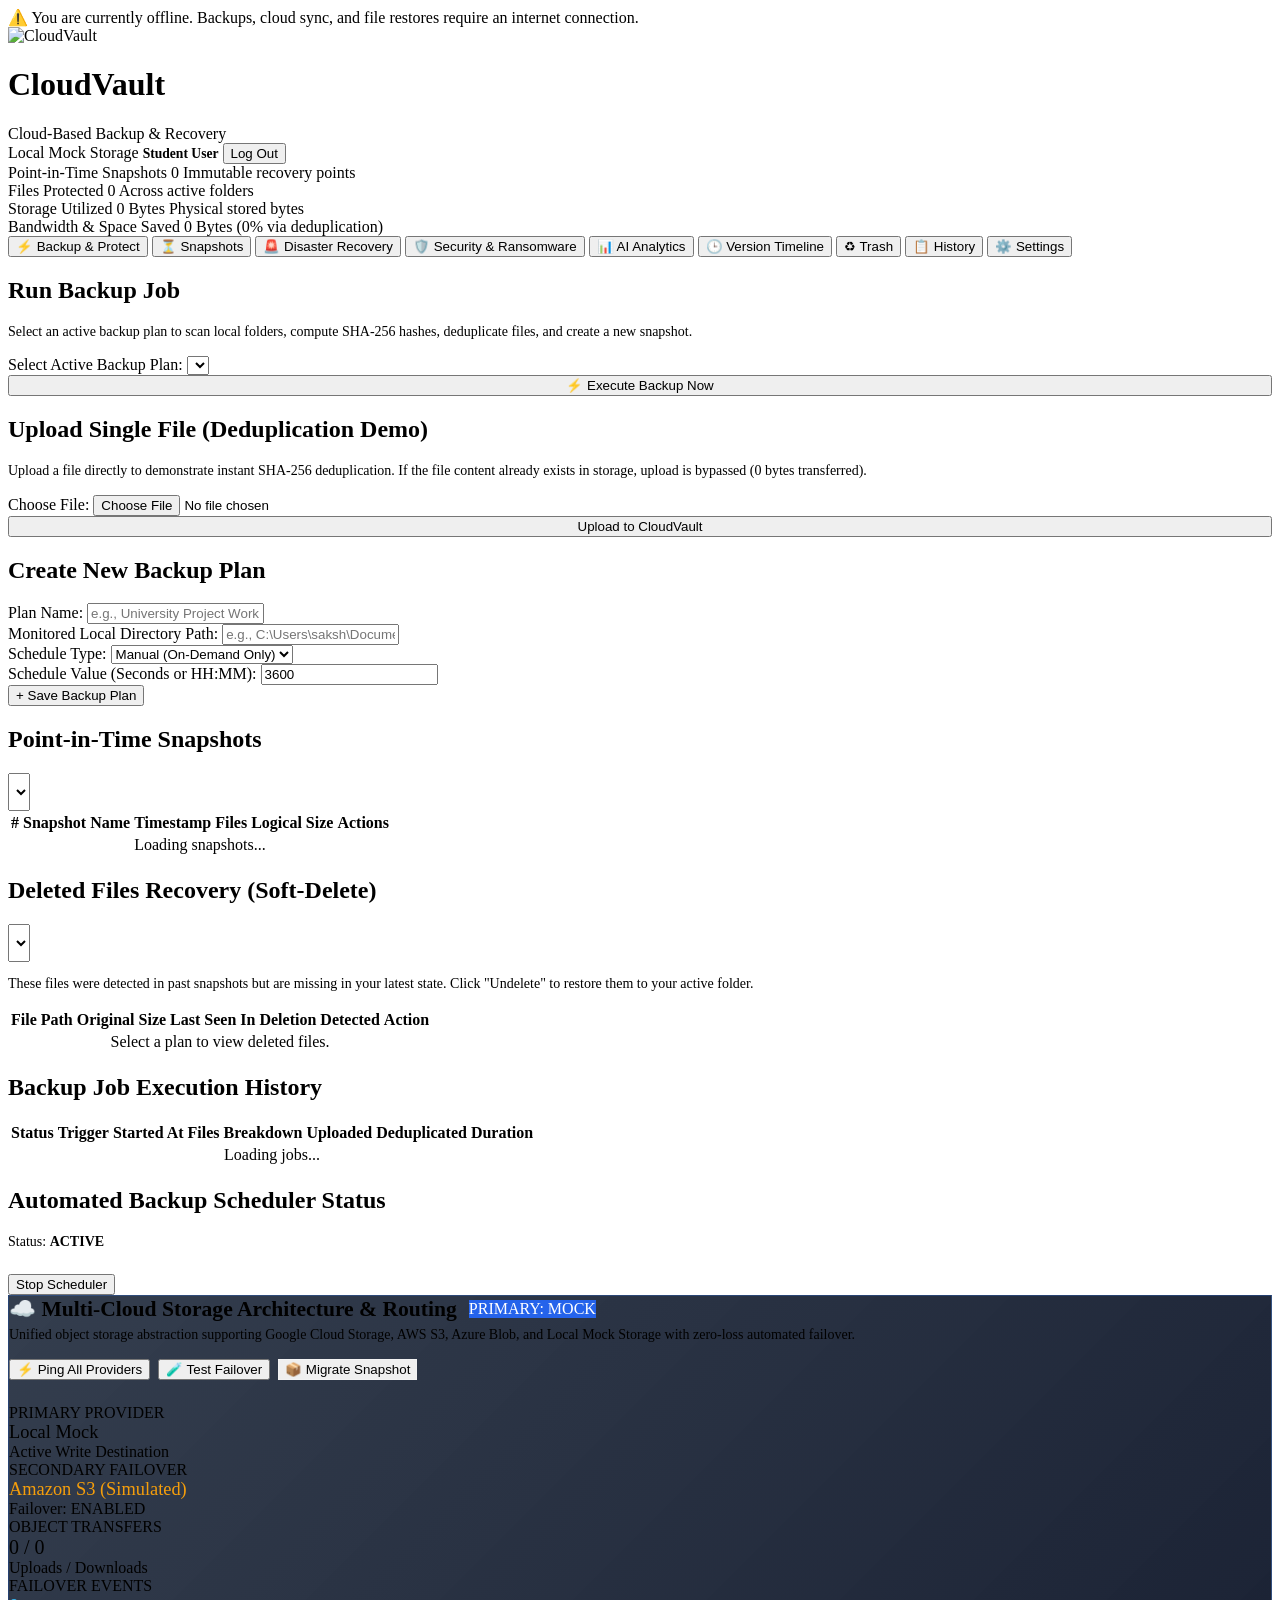
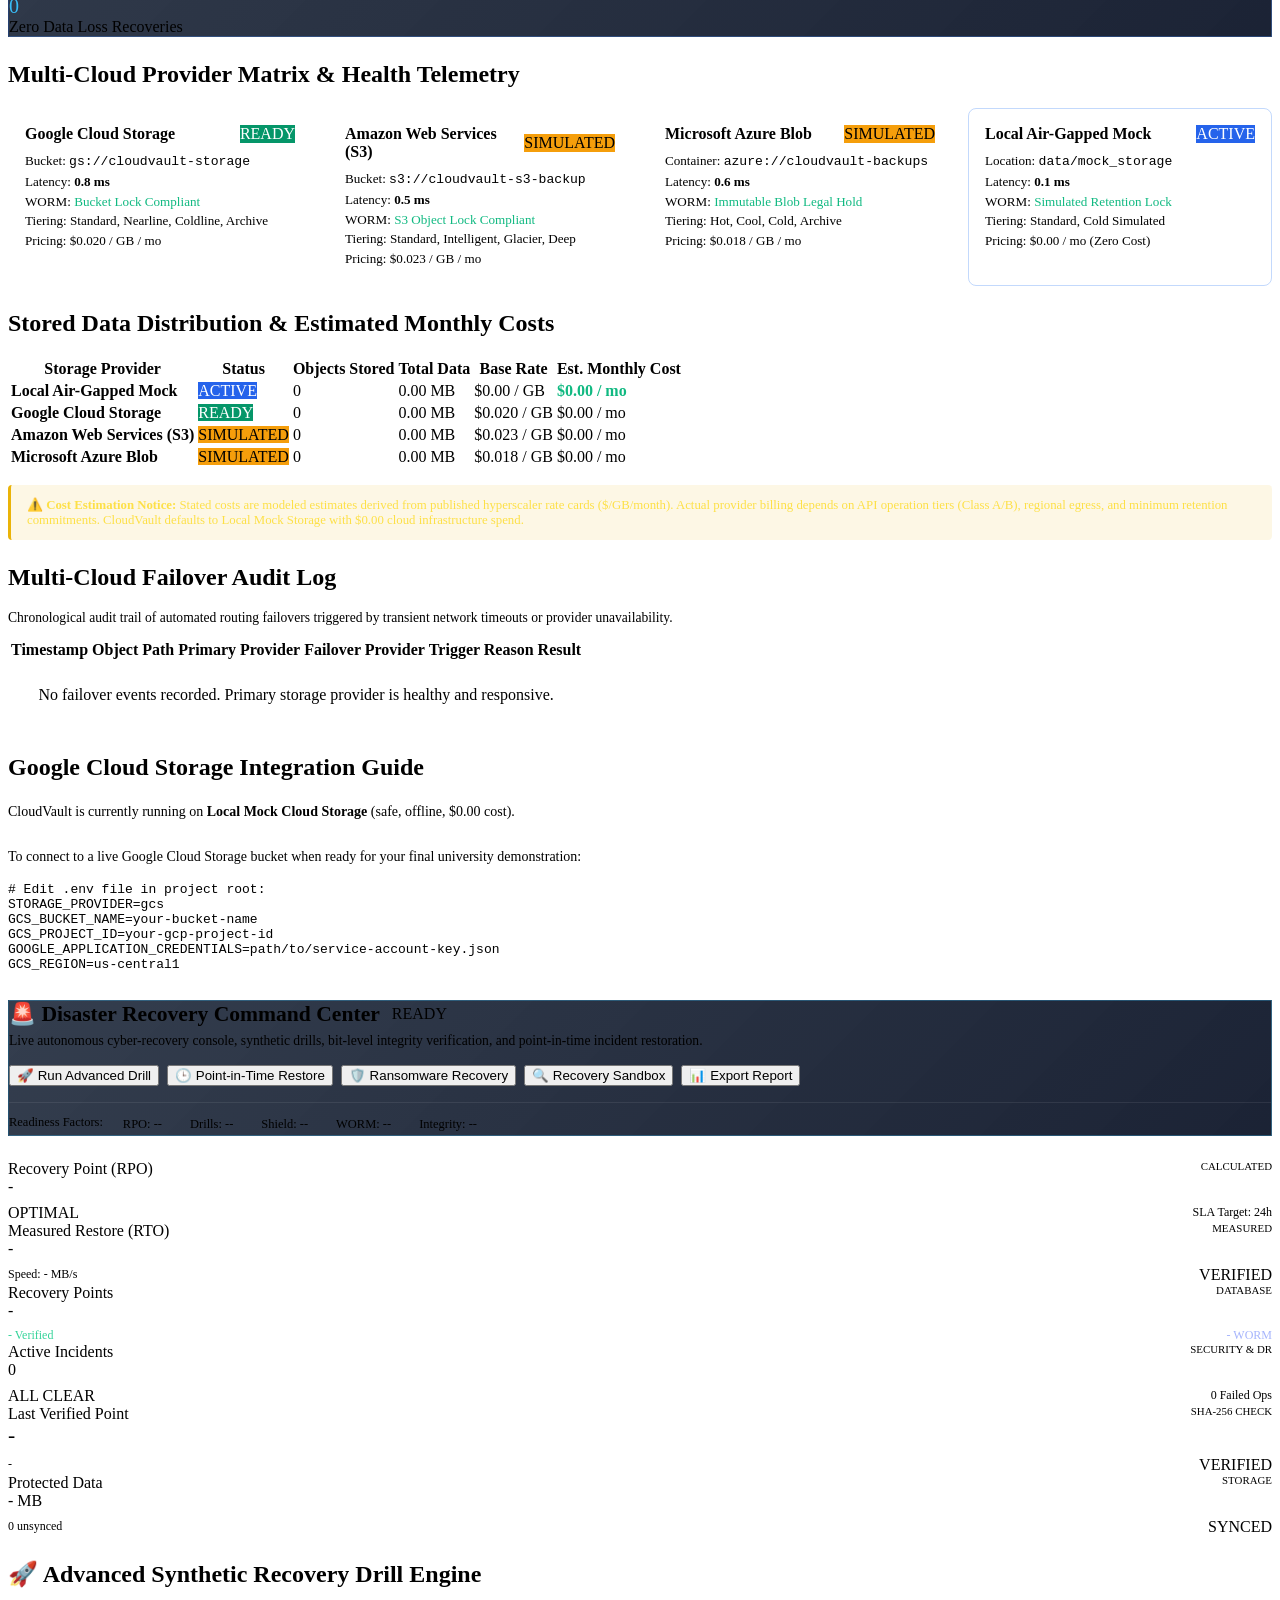
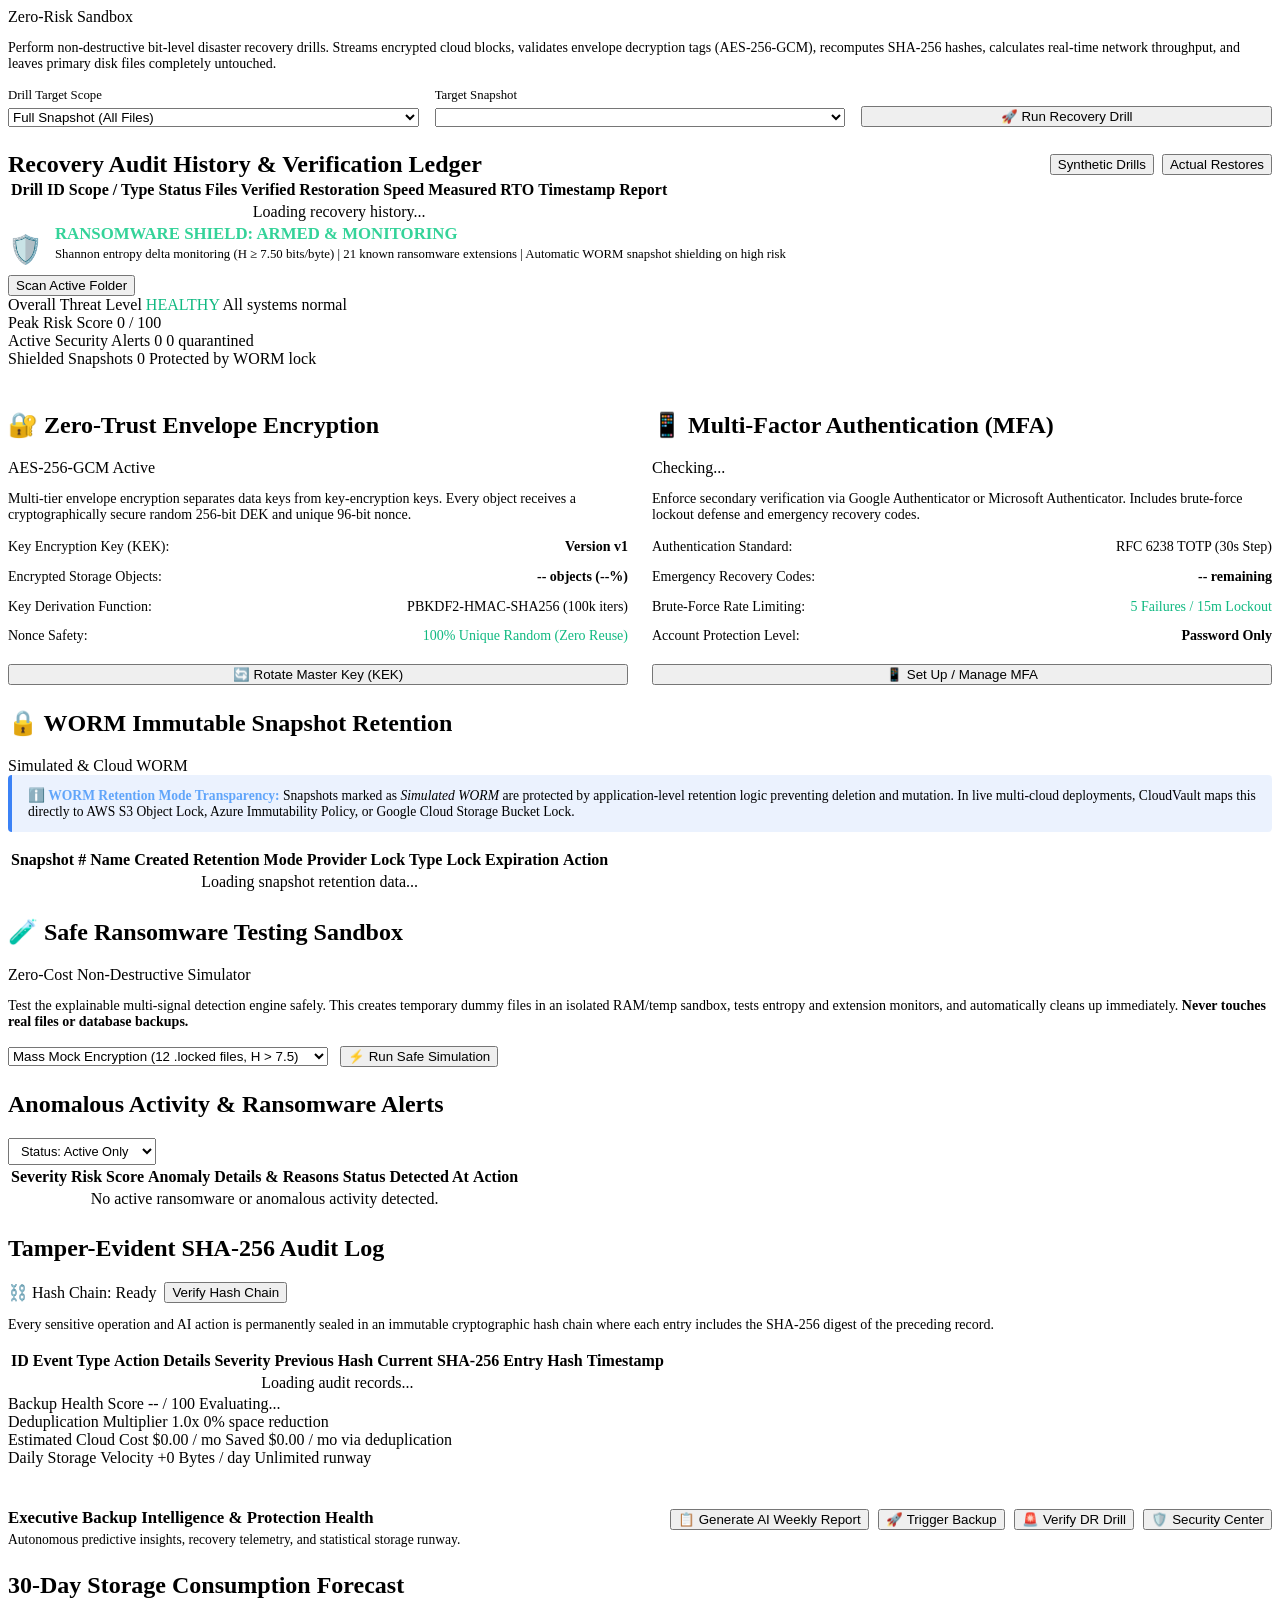
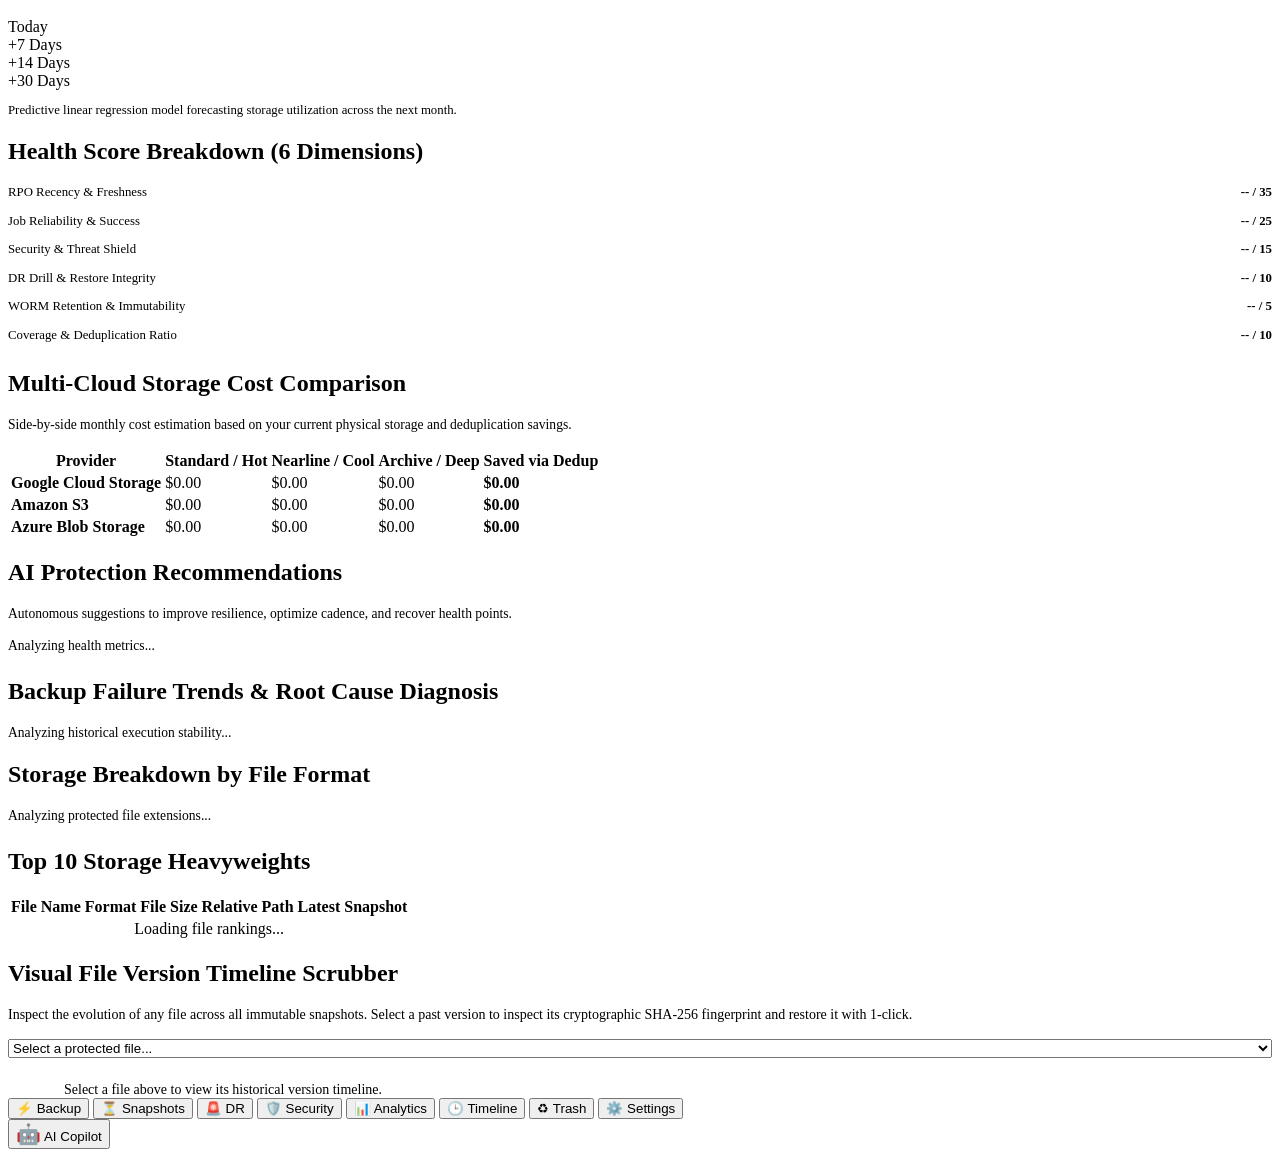
==== commit 6bf8793b: "feat(storage): complete Phase 6 multi-cloud integration, intelligent router, automated failover, and" ====
--- a/frontend/index.html
+++ b/frontend/index.html
@@ -252,6 +252,207 @@
                     Status: <strong id="scheduler-status-text" style="color:var(--success);">ACTIVE</strong>
                 </p>
                 <button id="scheduler-toggle-btn" class="btn btn-danger">Stop Scheduler</button>
+            </div>
+
+            <!-- Multi-Cloud Storage & Intelligent Routing Command Center -->
+            <div class="card" style="margin-bottom:1.5rem;background:linear-gradient(135deg, rgba(30,41,59,0.9), rgba(15,23,42,0.95));border:1px solid rgba(59,130,246,0.3);">
+                <div style="display:flex;justify-content:space-between;align-items:center;flex-wrap:wrap;gap:1rem;">
+                    <div>
+                        <div style="display:flex;align-items:center;gap:0.75rem;">
+                            <h2 class="card-title" style="margin:0;font-size:1.35rem;">☁️ Multi-Cloud Storage Architecture & Routing</h2>
+                            <span id="mc-active-badge" class="badge" style="background:#2563eb;color:#fff;">PRIMARY: MOCK</span>
+                        </div>
+                        <p style="color:var(--text-secondary);font-size:0.875rem;margin:0.35rem 0 0 0;">
+                            Unified object storage abstraction supporting Google Cloud Storage, AWS S3, Azure Blob, and Local Mock Storage with zero-loss automated failover.
+                        </p>
+                    </div>
+                    <div style="display:flex;gap:0.5rem;flex-wrap:wrap;">
+                        <button id="btn-mc-ping-all" class="btn btn-secondary">⚡ Ping All Providers</button>
+                        <button id="btn-mc-test-failover" class="btn btn-primary">🧪 Test Failover</button>
+                        <button id="btn-mc-open-migrate" class="btn btn-outline" style="border:1px solid rgba(255,255,255,0.2);">📦 Migrate Snapshot</button>
+                    </div>
+                </div>
+
+                <!-- Routing & Telemetry KPIs -->
+                <div class="dr-kpi-grid" style="grid-template-columns:repeat(auto-fit, minmax(200px, 1fr));gap:1rem;margin-top:1.5rem;">
+                    <div class="dr-kpi-card">
+                        <div class="dr-kpi-label">PRIMARY PROVIDER</div>
+                        <div id="mc-primary-display" class="dr-kpi-value" style="font-size:1.15rem;color:var(--primary);">Local Mock</div>
+                        <div id="mc-primary-detail" class="dr-kpi-subtext">Active Write Destination</div>
+                    </div>
+                    <div class="dr-kpi-card">
+                        <div class="dr-kpi-label">SECONDARY FAILOVER</div>
+                        <div id="mc-secondary-display" class="dr-kpi-value" style="font-size:1.15rem;color:#f59e0b;">Amazon S3 (Simulated)</div>
+                        <div id="mc-failover-status" class="dr-kpi-subtext">Failover: ENABLED</div>
+                    </div>
+                    <div class="dr-kpi-card">
+                        <div class="dr-kpi-label">OBJECT TRANSFERS</div>
+                        <div id="mc-transfers-count" class="dr-kpi-value" style="font-size:1.25rem;">0 / 0</div>
+                        <div class="dr-kpi-subtext">Uploads / Downloads</div>
+                    </div>
+                    <div class="dr-kpi-card">
+                        <div class="dr-kpi-label">FAILOVER EVENTS</div>
+                        <div id="mc-failover-events" class="dr-kpi-value" style="font-size:1.25rem;color:#38bdf8;">0</div>
+                        <div class="dr-kpi-subtext">Zero Data Loss Recoveries</div>
+                    </div>
+                </div>
+            </div>
+
+            <!-- 4-Provider Capability & Health Matrix -->
+            <div class="card" style="margin-bottom:1.5rem;">
+                <div class="card-header">
+                    <h2 class="card-title">Multi-Cloud Provider Matrix & Health Telemetry</h2>
+                </div>
+                <div style="display:grid;grid-template-columns:repeat(auto-fit, minmax(260px, 1fr));gap:1rem;margin-top:0.75rem;">
+                    <!-- GCS Card -->
+                    <div style="background:var(--bg-secondary);padding:1rem;border-radius:8px;border:1px solid rgba(255,255,255,0.08);">
+                        <div style="display:flex;justify-content:space-between;align-items:center;margin-bottom:0.5rem;">
+                            <strong>Google Cloud Storage</strong>
+                            <span id="gcs-status-badge" class="badge" style="background:#059669;color:#fff;">READY</span>
+                        </div>
+                        <div style="font-size:0.82rem;color:var(--text-secondary);line-height:1.5;">
+                            <div>Bucket: <code id="gcs-bucket-name">gs://cloudvault-storage</code></div>
+                            <div>Latency: <strong id="gcs-latency" style="color:var(--text-primary);">0.8 ms</strong></div>
+                            <div>WORM: <span style="color:#10b981;">Bucket Lock Compliant</span></div>
+                            <div>Tiering: Standard, Nearline, Coldline, Archive</div>
+                            <div>Pricing: $0.020 / GB / mo</div>
+                        </div>
+                    </div>
+
+                    <!-- AWS S3 Card -->
+                    <div style="background:var(--bg-secondary);padding:1rem;border-radius:8px;border:1px solid rgba(255,255,255,0.08);">
+                        <div style="display:flex;justify-content:space-between;align-items:center;margin-bottom:0.5rem;">
+                            <strong>Amazon Web Services (S3)</strong>
+                            <span id="s3-status-badge" class="badge" style="background:#f59e0b;color:#000;">SIMULATED</span>
+                        </div>
+                        <div style="font-size:0.82rem;color:var(--text-secondary);line-height:1.5;">
+                            <div>Bucket: <code id="s3-bucket-name">s3://cloudvault-s3-backup</code></div>
+                            <div>Latency: <strong id="s3-latency" style="color:var(--text-primary);">0.5 ms</strong></div>
+                            <div>WORM: <span style="color:#10b981;">S3 Object Lock Compliant</span></div>
+                            <div>Tiering: Standard, Intelligent, Glacier, Deep</div>
+                            <div>Pricing: $0.023 / GB / mo</div>
+                        </div>
+                    </div>
+
+                    <!-- Azure Blob Card -->
+                    <div style="background:var(--bg-secondary);padding:1rem;border-radius:8px;border:1px solid rgba(255,255,255,0.08);">
+                        <div style="display:flex;justify-content:space-between;align-items:center;margin-bottom:0.5rem;">
+                            <strong>Microsoft Azure Blob</strong>
+                            <span id="azure-status-badge" class="badge" style="background:#f59e0b;color:#000;">SIMULATED</span>
+                        </div>
+                        <div style="font-size:0.82rem;color:var(--text-secondary);line-height:1.5;">
+                            <div>Container: <code id="azure-container-name">azure://cloudvault-backups</code></div>
+                            <div>Latency: <strong id="azure-latency" style="color:var(--text-primary);">0.6 ms</strong></div>
+                            <div>WORM: <span style="color:#10b981;">Immutable Blob Legal Hold</span></div>
+                            <div>Tiering: Hot, Cool, Cold, Archive</div>
+                            <div>Pricing: $0.018 / GB / mo</div>
+                        </div>
+                    </div>
+
+                    <!-- Local Mock Card -->
+                    <div style="background:var(--bg-secondary);padding:1rem;border-radius:8px;border:1px solid rgba(59,130,246,0.3);">
+                        <div style="display:flex;justify-content:space-between;align-items:center;margin-bottom:0.5rem;">
+                            <strong>Local Air-Gapped Mock</strong>
+                            <span id="mock-status-badge" class="badge" style="background:#2563eb;color:#fff;">ACTIVE</span>
+                        </div>
+                        <div style="font-size:0.82rem;color:var(--text-secondary);line-height:1.5;">
+                            <div>Location: <code>data/mock_storage</code></div>
+                            <div>Latency: <strong id="mock-latency" style="color:var(--text-primary);">0.1 ms</strong></div>
+                            <div>WORM: <span style="color:#10b981;">Simulated Retention Lock</span></div>
+                            <div>Tiering: Standard, Cold Simulated</div>
+                            <div>Pricing: $0.00 / mo (Zero Cost)</div>
+                        </div>
+                    </div>
+                </div>
+            </div>
+
+            <!-- Storage Distribution & Cost Estimation Card -->
+            <div class="card" style="margin-bottom:1.5rem;">
+                <div class="card-header">
+                    <h2 class="card-title">Stored Data Distribution & Estimated Monthly Costs</h2>
+                </div>
+                <div class="table-wrapper">
+                    <table>
+                        <thead>
+                            <tr>
+                                <th>Storage Provider</th>
+                                <th>Status</th>
+                                <th>Objects Stored</th>
+                                <th>Total Data</th>
+                                <th>Base Rate</th>
+                                <th>Est. Monthly Cost</th>
+                            </tr>
+                        </thead>
+                        <tbody id="mc-cost-distribution-body">
+                            <tr>
+                                <td><strong>Local Air-Gapped Mock</strong></td>
+                                <td><span class="badge" style="background:#2563eb;color:#fff;">ACTIVE</span></td>
+                                <td id="cost-mock-count">0</td>
+                                <td id="cost-mock-size">0.00 MB</td>
+                                <td>$0.00 / GB</td>
+                                <td style="color:#10b981;"><strong>$0.00 / mo</strong></td>
+                            </tr>
+                            <tr>
+                                <td><strong>Google Cloud Storage</strong></td>
+                                <td><span class="badge" style="background:#059669;color:#fff;">READY</span></td>
+                                <td id="cost-gcs-count">0</td>
+                                <td id="cost-gcs-size">0.00 MB</td>
+                                <td>$0.020 / GB</td>
+                                <td id="cost-gcs-est">$0.00 / mo</td>
+                            </tr>
+                            <tr>
+                                <td><strong>Amazon Web Services (S3)</strong></td>
+                                <td><span class="badge" style="background:#f59e0b;color:#000;">SIMULATED</span></td>
+                                <td id="cost-s3-count">0</td>
+                                <td id="cost-s3-size">0.00 MB</td>
+                                <td>$0.023 / GB</td>
+                                <td id="cost-s3-est">$0.00 / mo</td>
+                            </tr>
+                            <tr>
+                                <td><strong>Microsoft Azure Blob</strong></td>
+                                <td><span class="badge" style="background:#f59e0b;color:#000;">SIMULATED</span></td>
+                                <td id="cost-azure-count">0</td>
+                                <td id="cost-azure-size">0.00 MB</td>
+                                <td>$0.018 / GB</td>
+                                <td id="cost-azure-est">$0.00 / mo</td>
+                            </tr>
+                        </tbody>
+                    </table>
+                </div>
+                <div style="margin-top:1rem;padding:0.75rem 1rem;background:rgba(234,179,8,0.1);border-left:3px solid #eab308;border-radius:4px;font-size:0.8rem;color:#fde047;">
+                    ⚠️ <strong>Cost Estimation Notice:</strong> Stated costs are modeled estimates derived from published hyperscaler rate cards ($/GB/month). Actual provider billing depends on API operation tiers (Class A/B), regional egress, and minimum retention commitments. CloudVault defaults to Local Mock Storage with $0.00 cloud infrastructure spend.
+                </div>
+            </div>
+
+            <!-- Failover Audit Log & Telemetry Card -->
+            <div class="card" style="margin-bottom:1.5rem;">
+                <div class="card-header">
+                    <h2 class="card-title">Multi-Cloud Failover Audit Log</h2>
+                </div>
+                <p style="font-size:0.85rem;color:var(--text-secondary);margin-bottom:0.75rem;">
+                    Chronological audit trail of automated routing failovers triggered by transient network timeouts or provider unavailability.
+                </p>
+                <div class="table-wrapper">
+                    <table>
+                        <thead>
+                            <tr>
+                                <th>Timestamp</th>
+                                <th>Object Path</th>
+                                <th>Primary Provider</th>
+                                <th>Failover Provider</th>
+                                <th>Trigger Reason</th>
+                                <th>Result</th>
+                            </tr>
+                        </thead>
+                        <tbody id="mc-failover-log-body">
+                            <tr>
+                                <td colspan="6" style="text-align:center;color:var(--text-secondary);padding:1.5rem;">
+                                    No failover events recorded. Primary storage provider is healthy and responsive.
+                                </td>
+                            </tr>
+                        </tbody>
+                    </table>
+                </div>
             </div>
 
             <div class="card">
@@ -1219,6 +1420,47 @@
         </div>
     </div>
 
+    <!-- Multi-Cloud Snapshot Migration Modal -->
+    <div id="modal-cloud-migration" class="modal" style="display:none;position:fixed;top:0;left:0;width:100%;height:100%;background:rgba(0,0,0,0.8);z-index:9999;align-items:center;justify-content:center;">
+        <div class="card" style="max-width:600px;width:92%;margin:auto;max-height:85vh;overflow-y:auto;background:var(--card-bg, #1e293b);padding:1.5rem;border-radius:10px;border:1px solid #3b82f6;">
+            <div style="display:flex;justify-content:space-between;align-items:center;margin-bottom:1rem;border-bottom:1px solid var(--border-color);padding-bottom:0.5rem;">
+                <h3 style="margin:0;font-size:1.2rem;color:#60a5fa;">📦 Cross-Cloud Snapshot Migration</h3>
+                <button class="btn-icon" onclick="document.getElementById('modal-cloud-migration').style.display='none'">✕</button>
+            </div>
+            <div id="migration-modal-body">
+                <p style="font-size:0.875rem;color:var(--text-secondary);margin-bottom:1rem;">
+                    Migrate all storage objects belonging to a snapshot to a target cloud provider. CloudVault cryptographically verifies bit-for-bit SHA-256 digests before updating database pointers.
+                </p>
+                <div class="form-group" style="margin-bottom:1rem;">
+                    <label class="form-label" style="font-size:0.85rem;">Select Snapshot to Migrate</label>
+                    <select id="migrate-snapshot-select" class="form-control" style="width:100%;padding:0.6rem;background:var(--bg-secondary);color:var(--text-primary);border:1px solid var(--border-color);border-radius:6px;">
+                        <option value="">Loading snapshots...</option>
+                    </select>
+                </div>
+                <div class="form-group" style="margin-bottom:1rem;">
+                    <label class="form-label" style="font-size:0.85rem;">Target Cloud Storage Provider</label>
+                    <select id="migrate-target-provider" class="form-control" style="width:100%;padding:0.6rem;background:var(--bg-secondary);color:var(--text-primary);border:1px solid var(--border-color);border-radius:6px;">
+                        <option value="s3">Amazon S3 (s3://cloudvault-s3-backup)</option>
+                        <option value="azure">Microsoft Azure Blob (azure://cloudvault-backups)</option>
+                        <option value="gcs">Google Cloud Storage (gs://cloudvault-storage)</option>
+                        <option value="mock">Local Air-Gapped Mock Storage (mock://)</option>
+                    </select>
+                </div>
+                <div style="margin-bottom:1.5rem;">
+                    <label style="display:flex;align-items:center;gap:0.5rem;font-size:0.85rem;color:var(--text-secondary);cursor:pointer;">
+                        <input type="checkbox" id="migrate-delete-source">
+                        Delete source objects after verified transfer to target cloud
+                    </label>
+                </div>
+                <div style="display:flex;justify-content:flex-end;gap:0.75rem;">
+                    <button class="btn btn-secondary" onclick="document.getElementById('modal-cloud-migration').style.display='none'">Cancel</button>
+                    <button id="btn-execute-migration" class="btn btn-primary">Start Migration</button>
+                </div>
+                <div id="migration-result-feedback" style="margin-top:1rem;display:none;"></div>
+            </div>
+        </div>
+    </div>
+
     <!-- Toast Container -->
     <div id="toast-container"></div>
 
